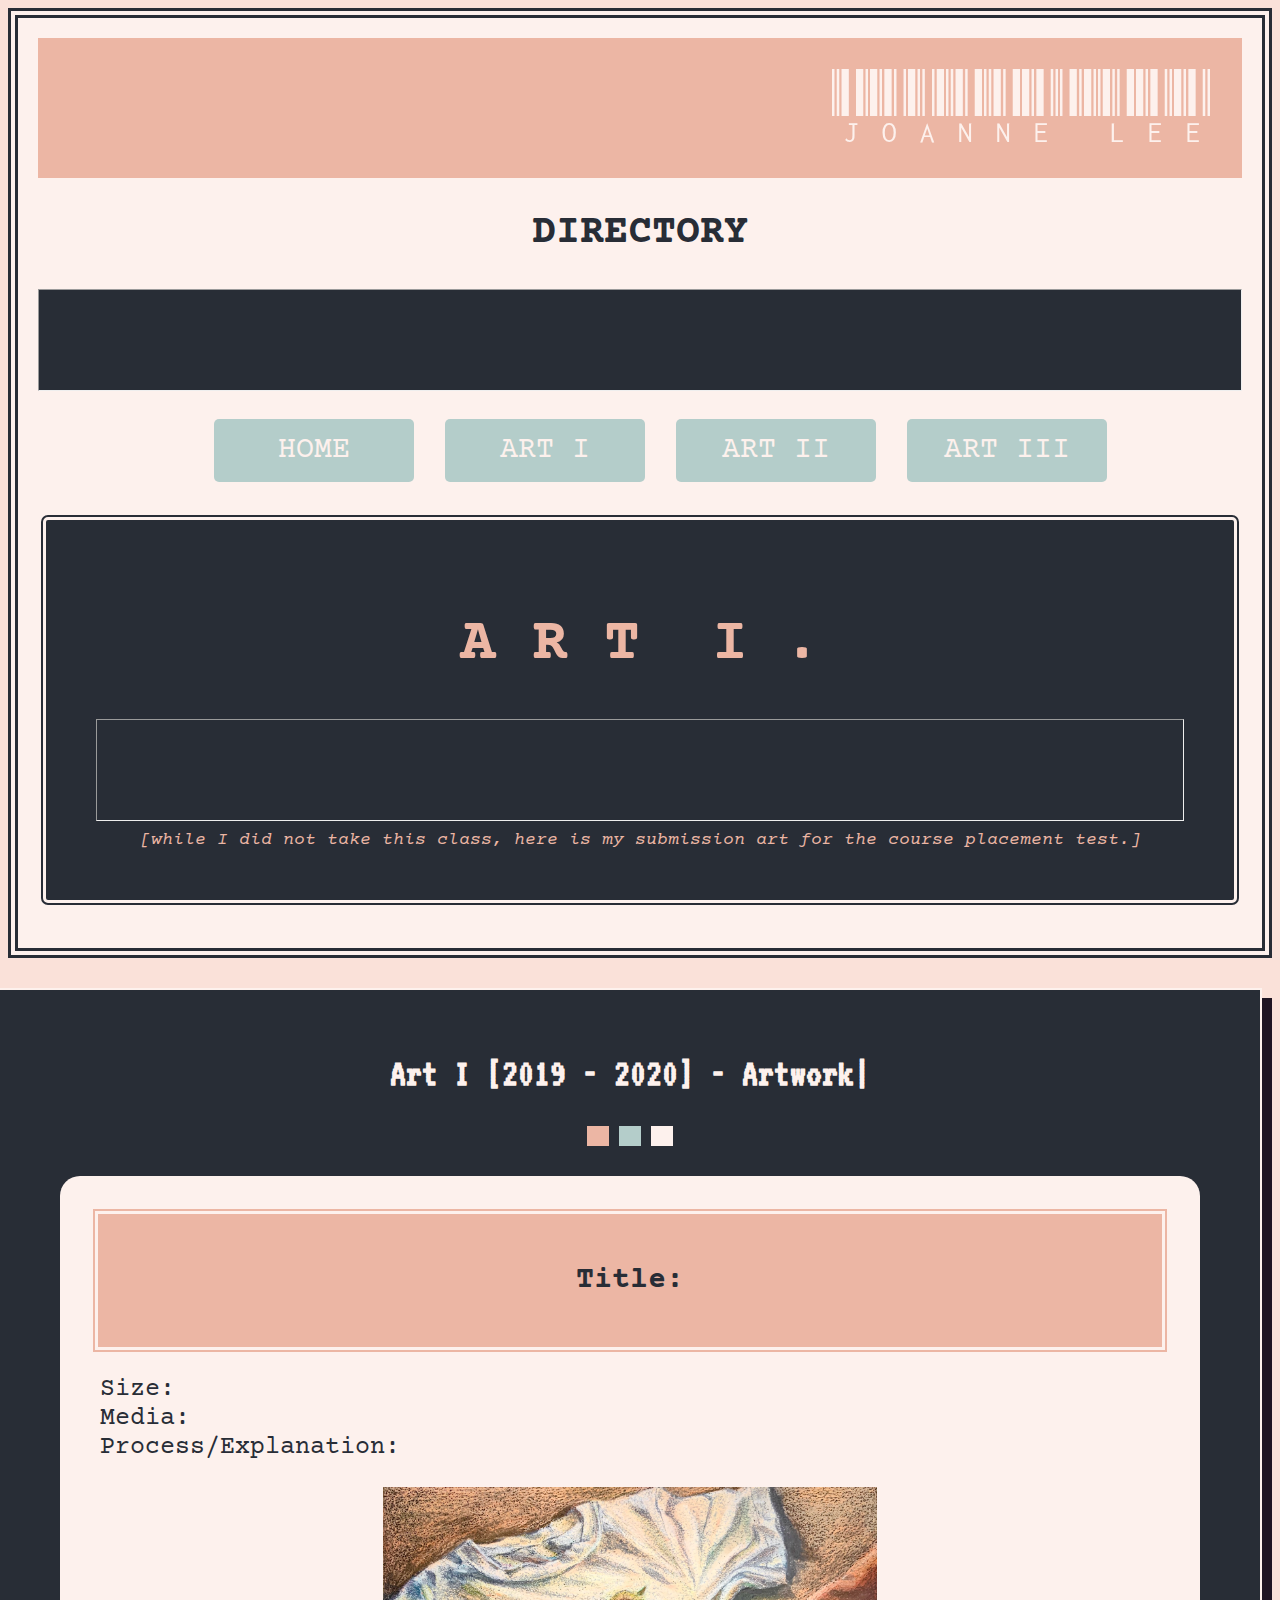
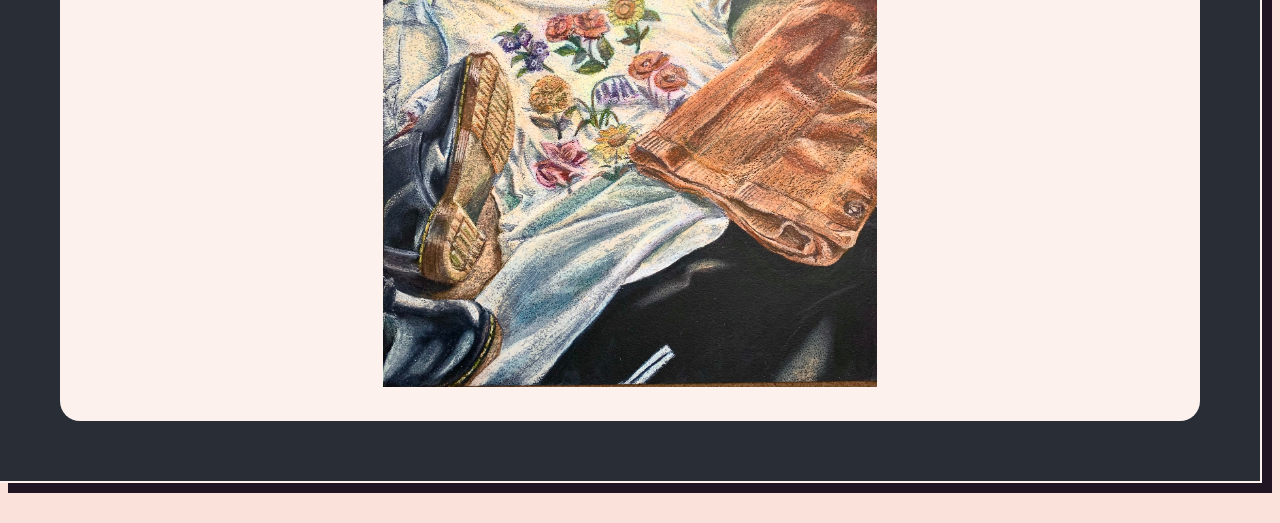
==== art1.html @ 6efceeb6 "update 3" ====
<!DOCTYPE html>
<html lang="en-us">
    <head>
        <title>Joanne Lee's Website</title>
        <link href="https://cdn.jsdelivr.net/npm/bootstrap@5.0.1/dist/css/bootstrap.min.css" rel="stylesheet" integrity="sha384-+0n0xVW2eSR5OomGNYDnhzAbDsOXxcvSN1TPprVMTNDbiYZCxYbOOl7+AMvyTG2x" crossorigin="anonymous">
        <link href="style.css" type="text/css" rel="stylesheet">
    </head>
    <body>
        <div class="container">
          <div id = "top">
            <div class="row">
              <div class="col-lg">
                <div id="websiteheader">JOANNE LEE</div>
              </div>
            </div>
            <div class="row">
              <div class="col-lg-5">
                <div id="directory">
                  <h2><b>DIRECTORY</b></h2>
                  <hr>
                  <ul>
                    <li id="button1"><button><a href="index.html">HOME</a></button></li>
                    <li id="button2"><button><a href="art1.html">ART I</a></button></li>
                    <li id="button3"><button><a href="art2.html">ART II</a></button></li>
                    <li id="button4"><button><a href="art3.html">ART III</a></button></li>
                  </ul>
                </div>
                </div>
            <div class="col-lg-7"><div id="pagetitle">
              <h1>A R T &nbsp;I .</h1><hr><i>[while I did not take this class, here is my submission art for the course placement test.]</i>
            </div></div>
          </div></div>
          <div class="row">
            <div class="col-lg">
              <div id="mainbox">
                  <h2 id = "mainheader">Art I [2019 - 2020] - Artwork<span id="blink">|</span></h2>
                  <span id="colorsquare1">..</span><span id="colorsquare2">..</span><span id="colorsquare3">..</span>
                  <div class = "row" id = "innerbox">
                    <div class="col-lg-6">
                        <div id = "titlehighlight"><h4><b>Title:</b></h4></div>
                        <p id = "description">
                            Size:<br>
                            Media:<br>
                            Process/Explanation:<br>
                        </p>
                    </div>
                    <div class="col-lg-6">
                        <img src="images/clothing.jpeg" height = "500">
                    </div>
                  </div>
                </div>
            </div>
          </div>
        </div>
    </body>
</html>
---- style.css ----
@import url('https://fonts.googleapis.com/css2?family=Courier+Prime&family=Libre+Barcode+39+Text&family=VT323&display=swap');

body {
    text-align: center;
    background-color:rgb(250, 225, 217);
    font-family: 'Courier Prime', monospace;
    font-size: large;
}

#top {
    border-style: double;
    border-width: 10px;
    border-color: rgb(40, 45, 54);
    background-color: rgb(253, 241, 237);
    padding: 20px;
    margin-bottom: 30px;
}

#websiteheader {
    padding: 30px;
    background-color: rgb(236, 182, 164);
    color: rgb(253, 241, 237);
    text-align:right;
    font-family: 'Libre Barcode 39 Text', cursive;
    font-size: 80px;
}

#pagetitle {
    background-color:rgb(40, 45, 54);
    color: rgb(236, 182, 164);
    margin-top: 20px;
    padding: 50px;
    text-align: center;
    margin-bottom: 20px;
    border-radius: 10px;
    border-style: double;
    border-color: rgb(253, 241, 237);
    border-width: 8px;
}
h1 {
    font-size: 60px;
}

#directory {
    text-align: left;
    margin-top: 20px;
}
h2 {
    font-size: 40px;
    text-align: center;
    color: rgb(40, 45, 54);
}
a {
    font-family: 'Courier Prime', monospace;
    text-decoration:none;
    font-size:30px;
    color: rgb(253, 241, 237);
    text-align: center;
}
a:hover {
    color:rgb(253, 241, 237);
}
ul {
    list-style-type:none;
    text-align: center;
}
#button1, #button2 {
    display: inline-block;
}
#button3, #button4 {
    display: inline-block;
}
button {
    padding: 15px;
    width: 200px;
    background-color: rgb(180, 205, 202);
    color: rgb(253, 241, 237);
    font-family: 'Courier Prime', monospace;
    border-radius: 5px;
    margin-top: 10px;
    margin-bottom: 10px;
    border:none;
    box-shadow: 0 0 0 rgb(40, 45, 54);
    transition: all 0.2s;
    margin: 10px;
}
button:hover {
    box-shadow: 0.4rem 0.4rem 0 rgb(40, 45, 54);
    transform: translate(-0.4rem, -0.4rem);
}
button:active {
    box-shadow: 0 0 0 rgb(40, 45, 54);
    transform: translate(0, 0);
}
p {
    margin-top:20px;
}
hr {
    background-color:rgb(40, 45, 54);
    height: 100px;
}

#mainbox {
    padding: 30px;
    background-color:rgb(40, 45, 54);
    margin-top: 5px;
    color: rgb(253, 241, 237);
    box-shadow: 10px 10px rgb(31, 21, 35);
    border-color: rgb(253, 241, 237);
    border-style: solid;
    border-width: 2px;
    transform: translate(-10px, 0px);
    margin-bottom: 40px;
}
#mainheader {
    color: rgb(253, 241, 237);
    font-family: 'VT323', monospace;
    font-size: 40px;
}
h4 {
    font-size: 30px;
}
#innerbox {
    margin: 30px;
    color: rgb(40, 45, 54);
    padding: 20px;
    background-color: rgb(253, 241, 237);
    border-radius: 20px;
    font-size: 25px;
}
#titlehighlight {
    background-color: rgb(236, 182, 164);
    padding: 10px;
    margin: 10px;
    border-style: double;
    border-width: 8px;
    border-color: rgb(253, 241, 237);
}
#description {
    margin: 20px;
    text-align: left;
}
#blink {
    animation: blink 0.3s;
    animation-direction: alternate;
    animation-iteration-count: infinite;
    animation-timing-function: none;
    font-family: 'VT323', monospace;
}
@keyframes blink {
    from {opacity:0};
    to {opacity:1};
}
a:hover, .selectblink {
    animation: blink 0.3s;
    animation-direction: alternate;
    animation-iteration-count: infinite;
    animation-timing-function: none;
}
img {
    margin: 5px;
}
#colorsquare1 {
    background-color:rgb(236, 182, 164);
    width:30px;
    height:30px;
    color:rgb(236, 182, 164);
    margin: 20px 5px;
}
#colorsquare2 {
    background-color:rgb(180, 205, 202);
    width:30px;
    height:30px;
    color:rgb(180, 205, 202);
    margin: 20px 5px;
}
#colorsquare3 {
    background-color:rgb(253, 241, 237);
    width:30px;
    height:30px;
    color:rgb(253, 241, 237);
    margin: 20px 5px;
}
p {
    margin-top: 10px;
}

.pro {
    background-color:rgb(131, 175, 153);
    width: 500px;
    height: 200px;
    margin: auto;
    color: rgb(253, 241, 237);
}
.con {
    background-color:rgb(230, 99, 95);
    width: 500px;
    height: 200px;
    margin: auto;
    color: rgb(253, 241, 237);
}
.pro:hover, .con:hover {
    animation-name: enlarge;
    animation-duration: 2s;
    animation-iteration-count: infinite;
    animation-direction: alternate;
    margin:auto;
}
@keyframes enlarge {
    0% {height: 100%;}
    100% {height: 110%;}
}
.proscons {
    text-align: left;
}
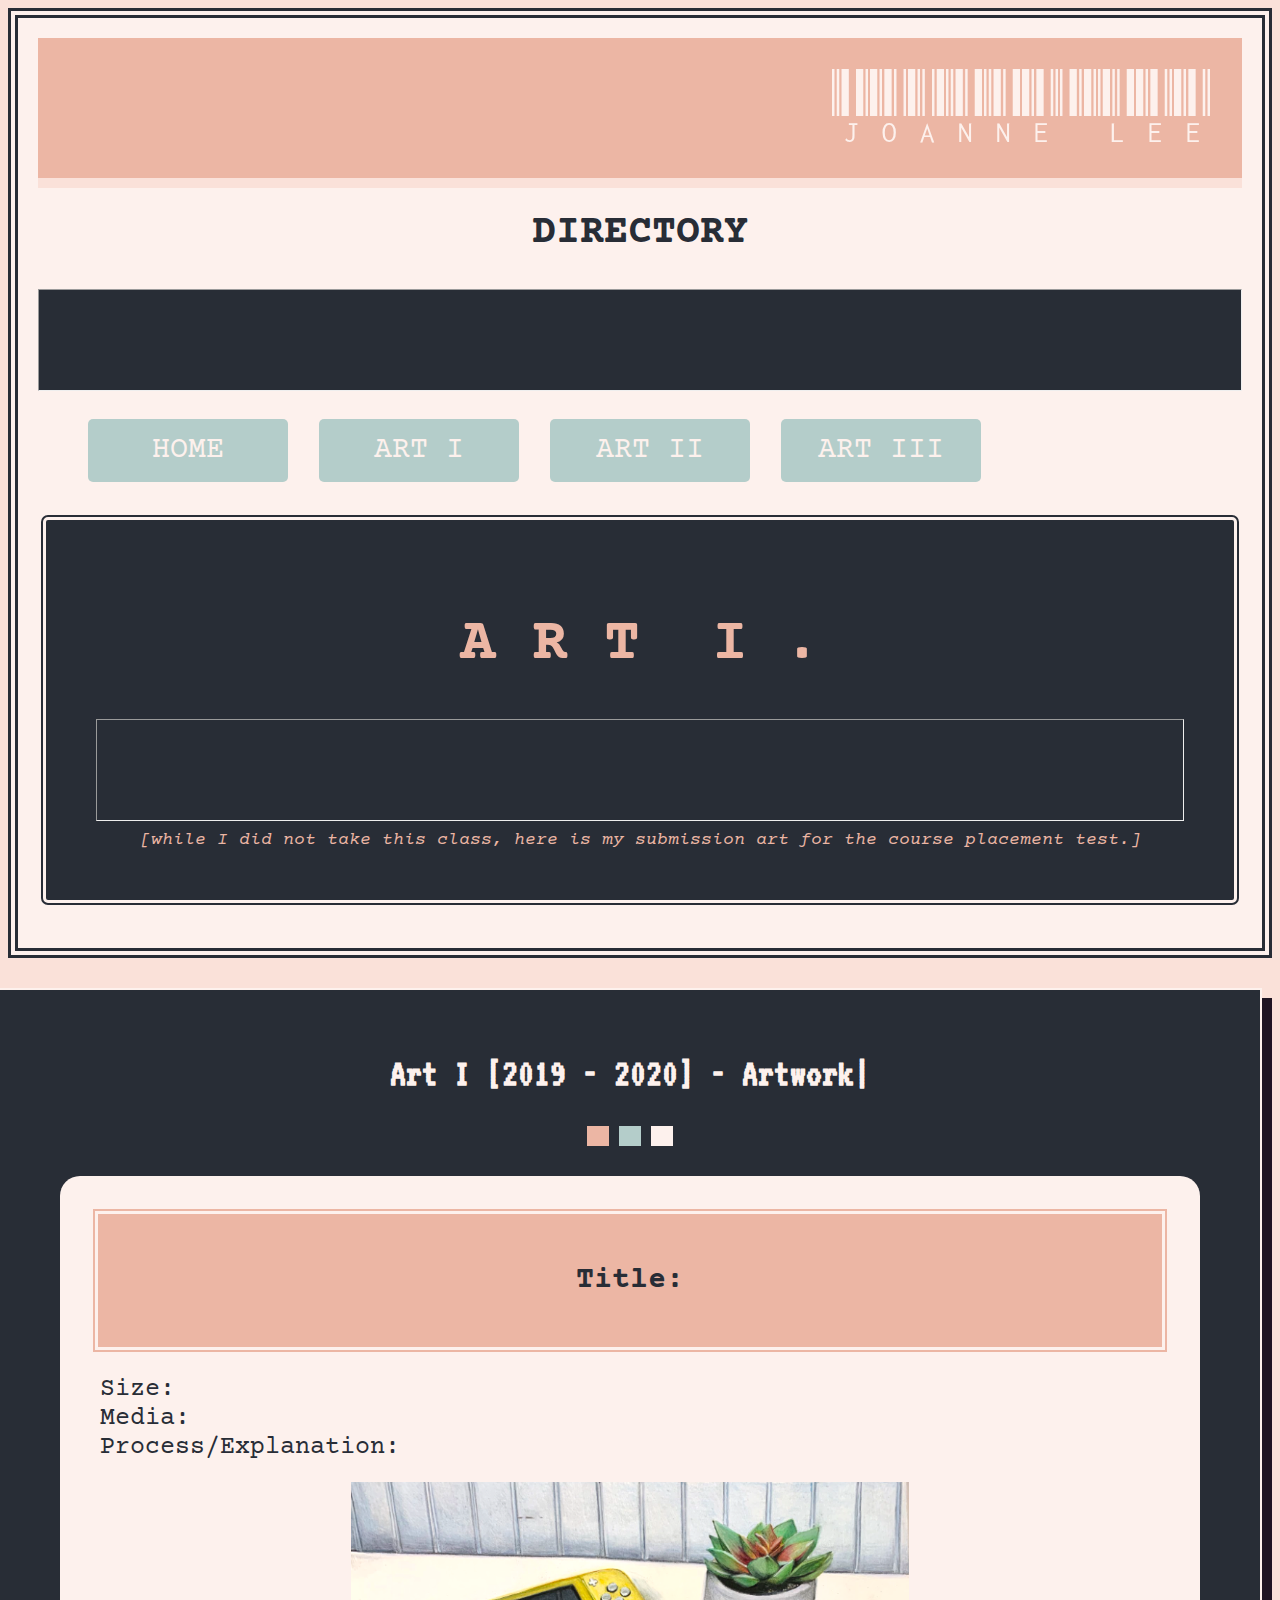
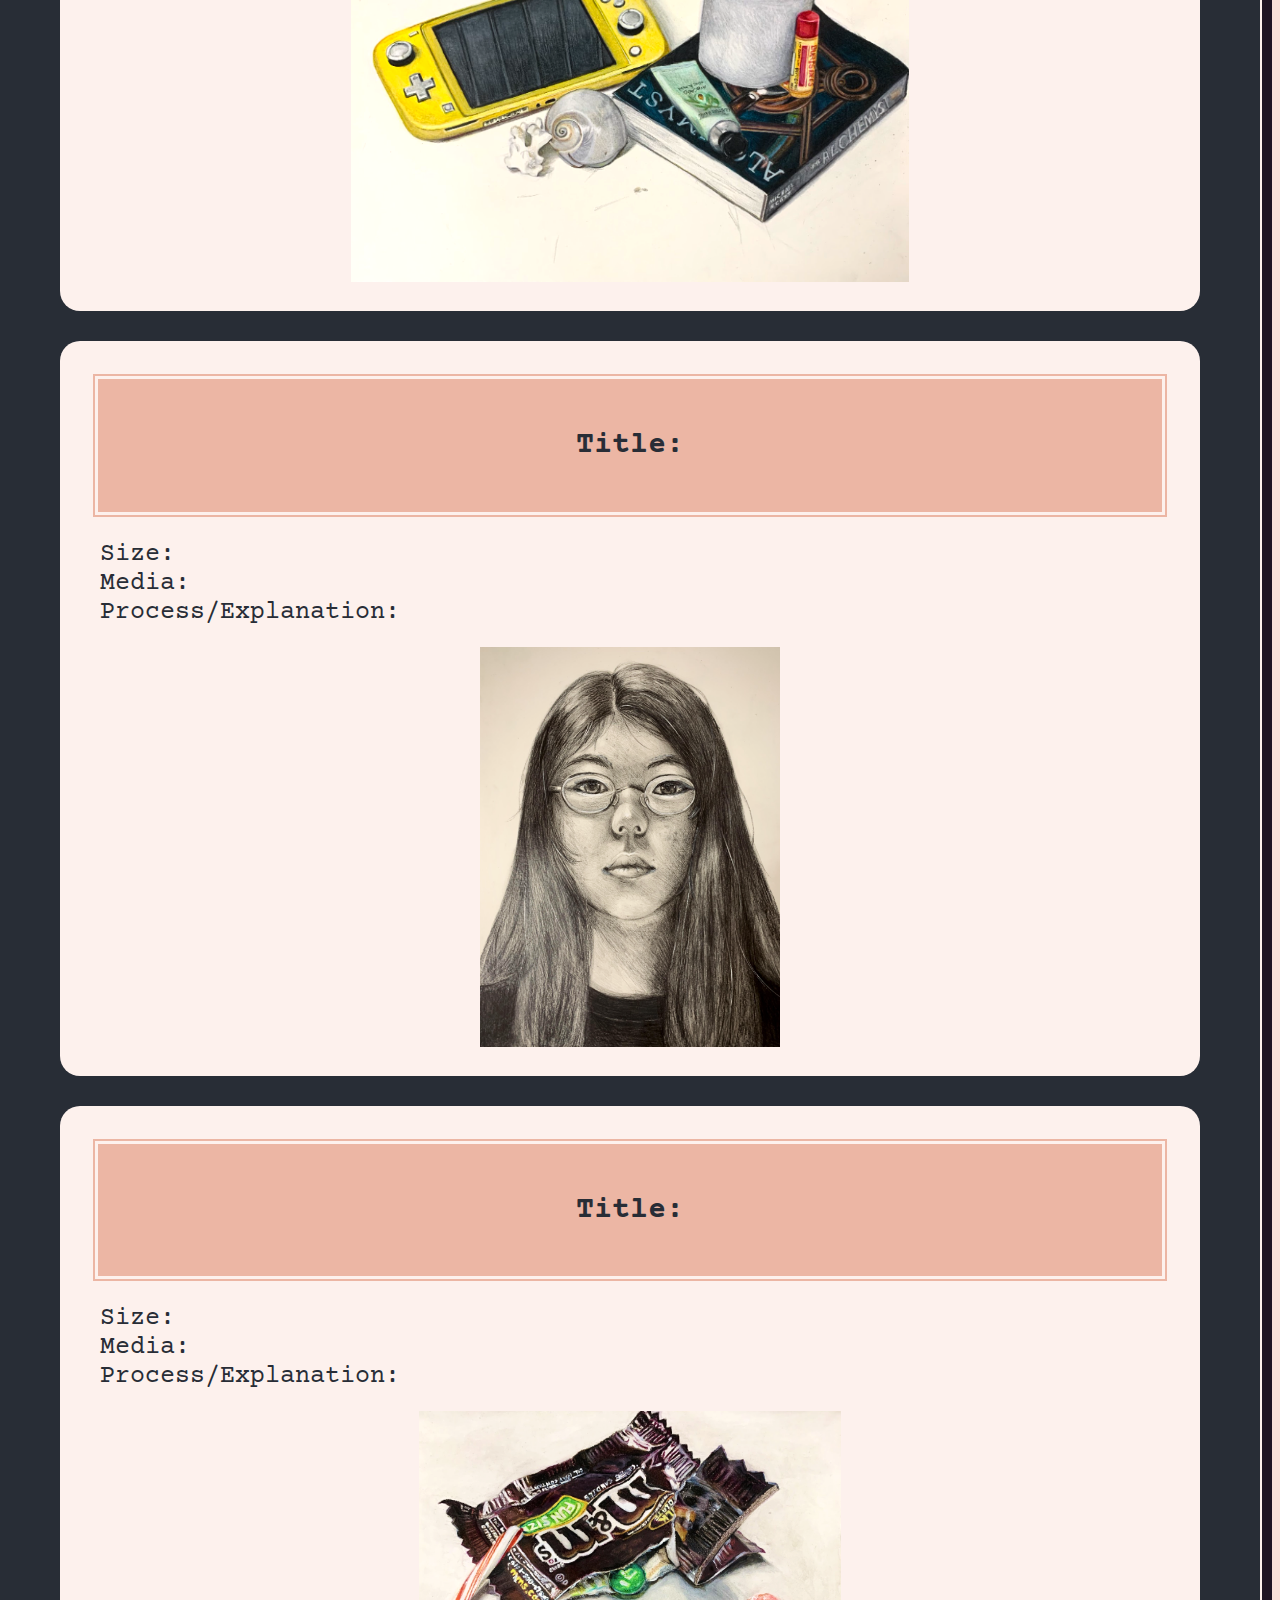
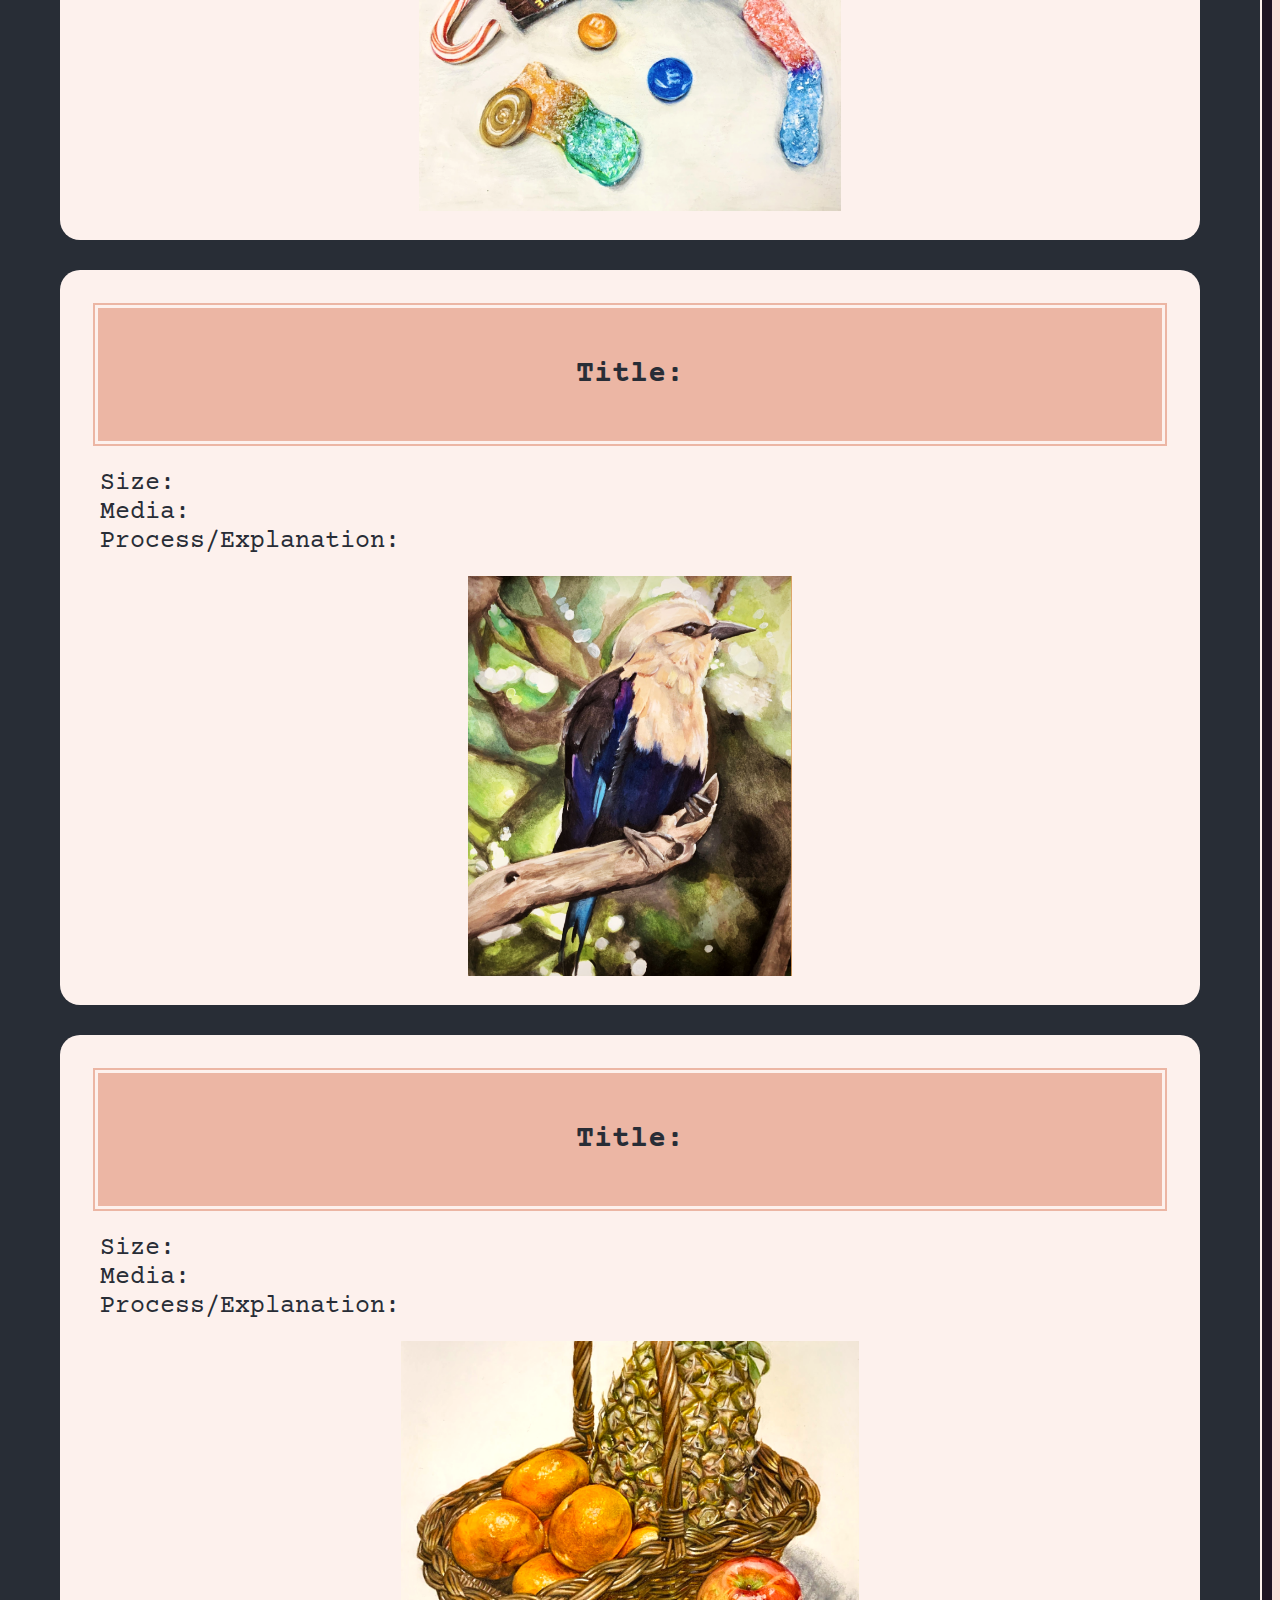
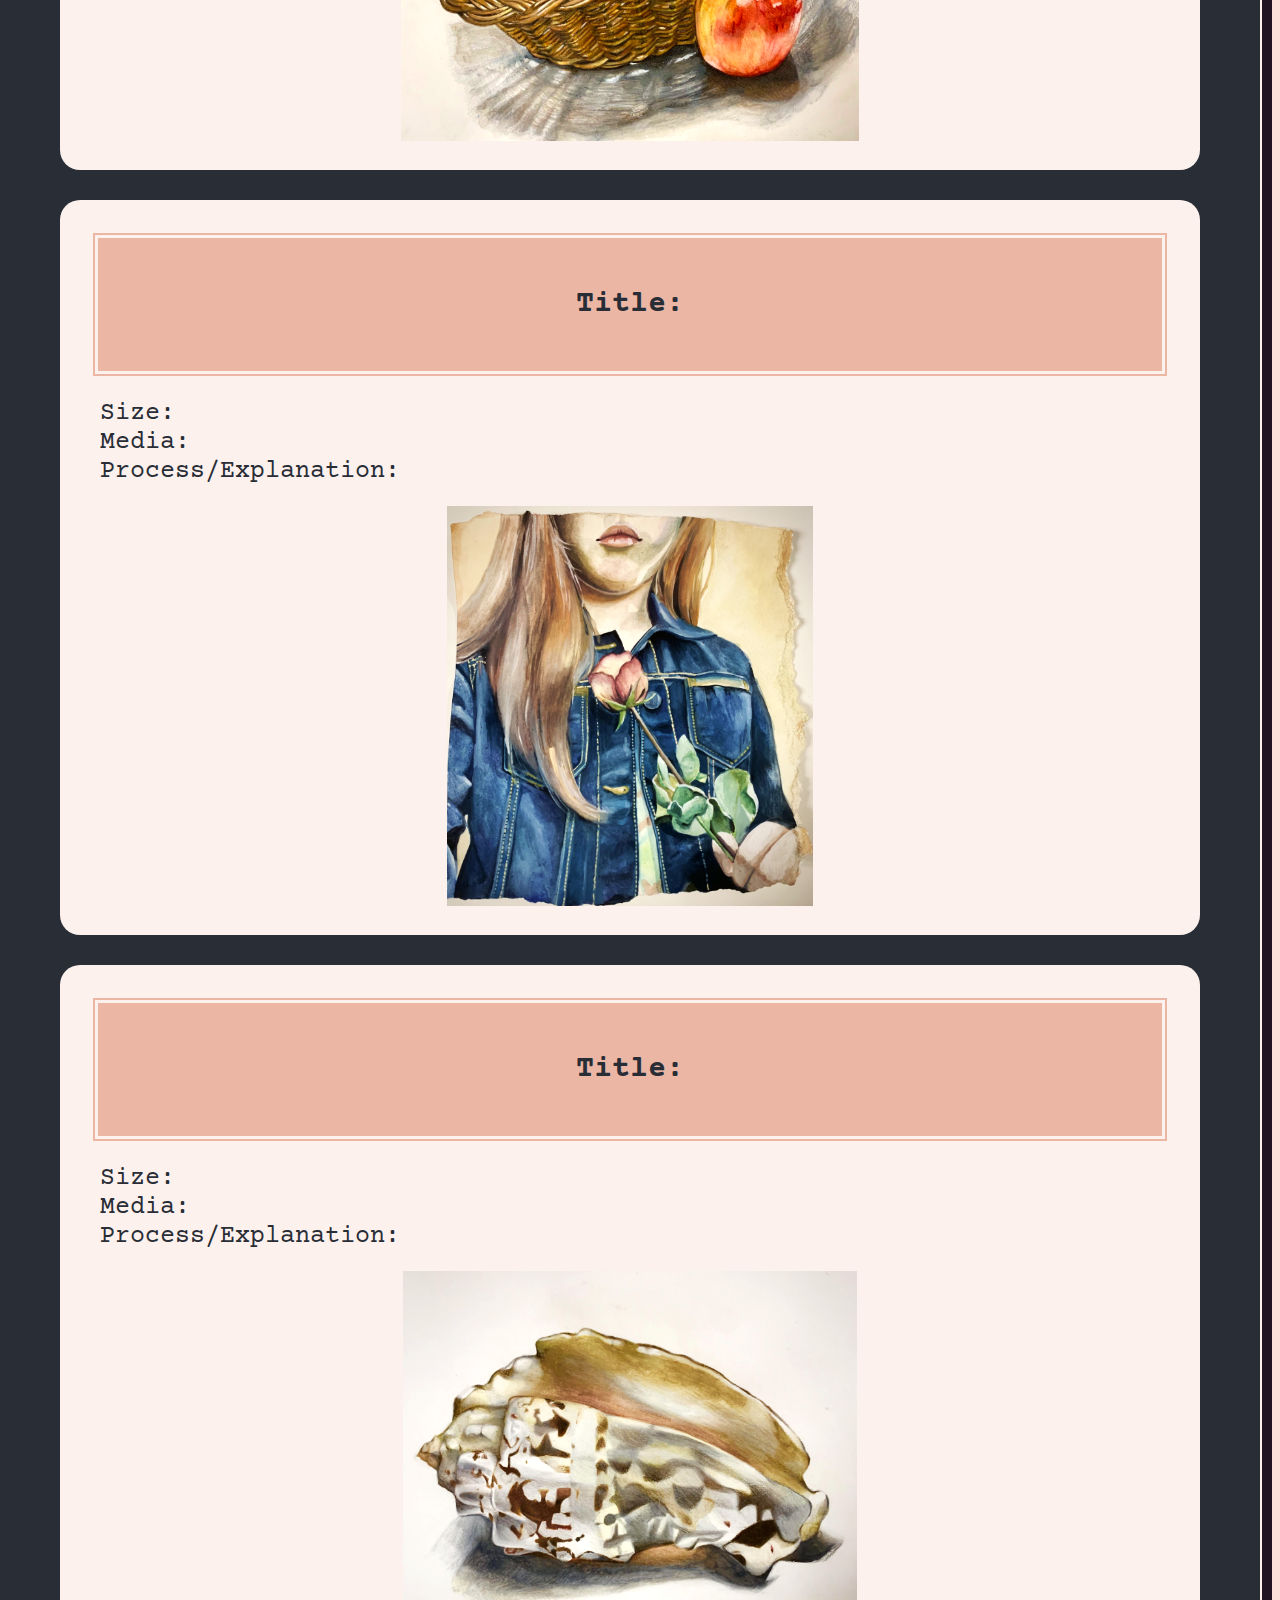
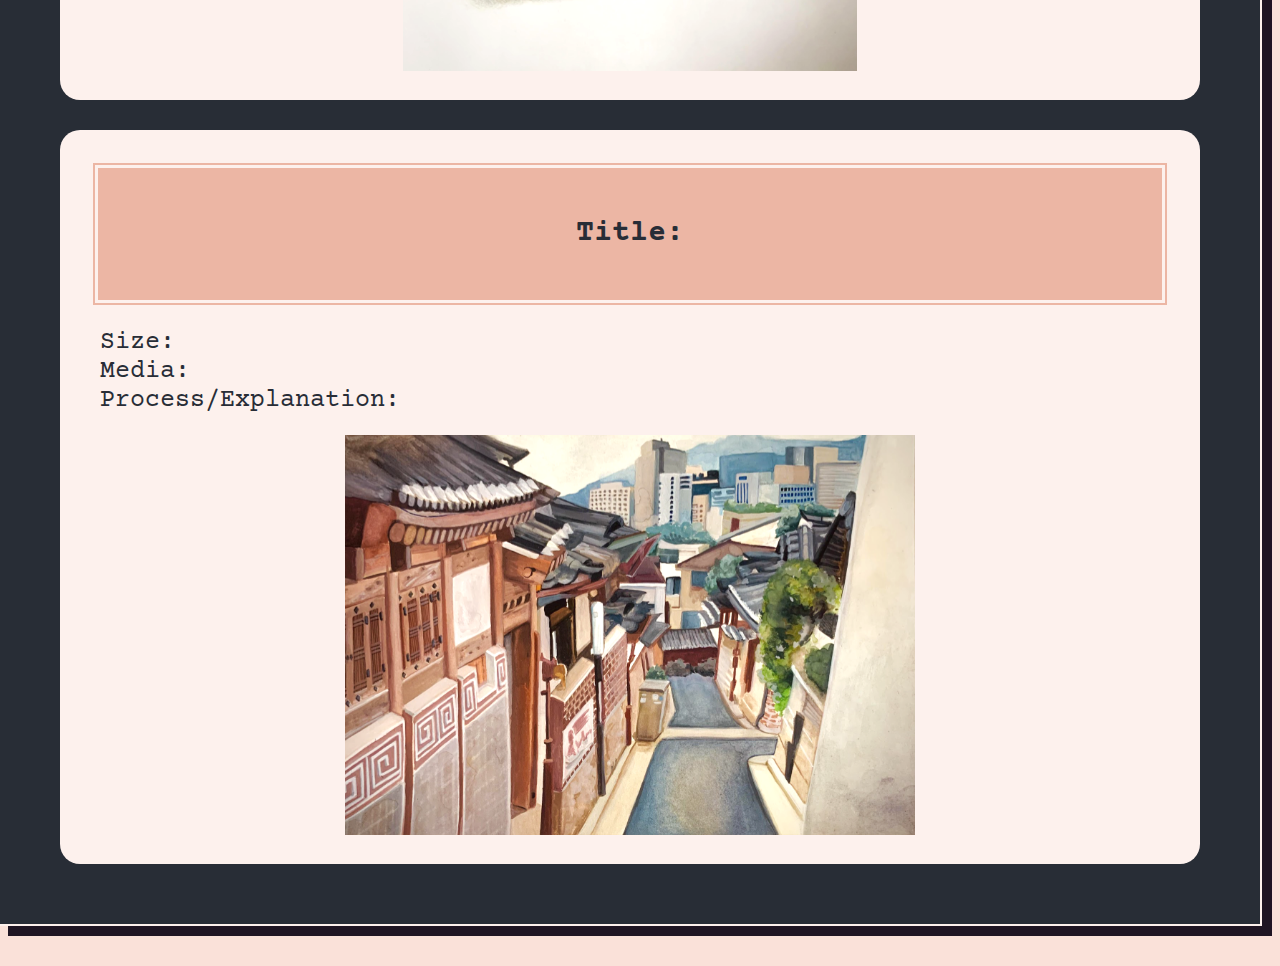
==== commit 1c3e2d1c: "update 10" ====
--- a/art1.html
+++ b/art1.html
@@ -45,7 +45,98 @@
                         </p>
                     </div>
                     <div class="col-lg-6">
-                        <img src="images/clothing.jpeg" height = "500">
+                        <img src="images/stuff.png" height = "400">
+                    </div>
+                  </div>
+                  <div class = "row" id = "innerbox">
+                    <div class="col-lg-6">
+                        <div id = "titlehighlight"><h4><b>Title:</b></h4></div>
+                        <p id = "description">
+                            Size:<br>
+                            Media:<br>
+                            Process/Explanation:<br>
+                        </p>
+                    </div>
+                    <div class="col-lg-6">
+                        <img src="images/self.png" height = "400">
+                    </div>
+                  </div>
+                  <div class = "row" id = "innerbox">
+                    <div class="col-lg-6">
+                        <div id = "titlehighlight"><h4><b>Title:</b></h4></div>
+                        <p id = "description">
+                            Size:<br>
+                            Media:<br>
+                            Process/Explanation:<br>
+                        </p>
+                    </div>
+                    <div class="col-lg-6">
+                        <img src="images/candy.png" height = "400">
+                    </div>
+                  </div>
+                  <div class = "row" id = "innerbox">
+                    <div class="col-lg-6">
+                        <div id = "titlehighlight"><h4><b>Title:</b></h4></div>
+                        <p id = "description">
+                            Size:<br>
+                            Media:<br>
+                            Process/Explanation:<br>
+                        </p>
+                    </div>
+                    <div class="col-lg-6">
+                        <img src="images/bird.png" height = "400">
+                    </div>
+                  </div>
+                  <div class = "row" id = "innerbox">
+                    <div class="col-lg-6">
+                        <div id = "titlehighlight"><h4><b>Title:</b></h4></div>
+                        <p id = "description">
+                            Size:<br>
+                            Media:<br>
+                            Process/Explanation:<br>
+                        </p>
+                    </div>
+                    <div class="col-lg-6">
+                        <img src="images/fruit.png" height = "400">
+                    </div>
+                  </div>
+                  <div class = "row" id = "innerbox">
+                    <div class="col-lg-6">
+                        <div id = "titlehighlight"><h4><b>Title:</b></h4></div>
+                        <p id = "description">
+                            Size:<br>
+                            Media:<br>
+                            Process/Explanation:<br>
+                        </p>
+                    </div>
+                    <div class="col-lg-6">
+                        <img src="images/rose.png" height = "400">
+                    </div>
+                  </div>
+                  <div class = "row" id = "innerbox">
+                    <div class="col-lg-6">
+                        <div id = "titlehighlight"><h4><b>Title:</b></h4></div>
+                        <p id = "description">
+                            Size:<br>
+                            Media:<br>
+                            Process/Explanation:<br>
+                        </p>
+                    </div>
+                    <div class="col-lg-6">
+                        <img src="images/shell.png" height = "400">
+                    </div>
+                  </div>
+                  <div class = "row" id = "innerbox">
+                    <div class="col-lg-6">
+                        <div id = "titlehighlight"><h4><b>Title:</b></h4></div>
+                        <p id = "description">
+                            Size:<br>
+                            Media:<br>
+                            Process/Explanation:<br>
+                        </p>
+                    </div>
+                    <div class="col-lg-6">
+                        <img src="images/korea.png" height = "400">
                     </div>
                   </div>
                 </div>
--- a/style.css
+++ b/style.css
@@ -16,6 +16,20 @@
     margin-bottom: 30px;
 }
 
+#box2 {
+    border-style: solid;
+    border-width: 5px;
+    border-color: rgb(40, 45, 54);
+    background-color: rgb(180, 205, 202);
+    border-radius: 10px;
+    padding: 20px;
+    padding-bottom: 150px;
+    margin-bottom: 10px;
+}
+#inline {
+    display: inline-block;
+}
+
 #websiteheader {
     padding: 30px;
     background-color: rgb(236, 182, 164);
@@ -23,6 +37,7 @@
     text-align:right;
     font-family: 'Libre Barcode 39 Text', cursive;
     font-size: 80px;
+    box-shadow: 0px 10px rgb(250, 225, 217);
 }
 
 #pagetitle {
@@ -60,7 +75,7 @@
 a:hover {
     color:rgb(253, 241, 237);
 }
-ul {
+#direclist {
     list-style-type:none;
     text-align: center;
 }
@@ -158,7 +173,7 @@
     animation-timing-function: none;
 }
 img {
-    margin: 5px;
+    margin: auto;
 }
 #colorsquare1 {
     background-color:rgb(236, 182, 164);
@@ -212,4 +227,63 @@
 }
 .proscons {
     text-align: left;
-}+}
+
+#photolist{
+    position:auto;
+    margin:0;
+    padding:0;
+  }
+  
+  #photo{
+    text-align:center;
+    display:inline-block;
+    list-style:none;
+    position:relative;
+    border:solid 12px #fff;
+    background:#fff;
+    box-shadow:0 0 15px 0px rgb(40, 45, 54);
+    transition:all 1s ease;
+    -o-transition:all 1s ease;
+    -moz-transition:all 1s ease;
+    -webkit-transition:all 1s ease;
+    top:50px;
+  }
+  #photo:hover{
+    top:0px;
+    opacity:0.5;
+  }
+  
+  #photo:nth-child(1), #photo:nth-child(5) {
+      transform:rotate(10deg);
+  }
+  
+  #photo:nth-child(2), #photo:nth-child(6) {
+      transform:rotate(0deg);
+  }
+  
+  #photo:nth-child(3), #photo:nth-child(7) {
+      transform:rotate(-10deg);
+  }
+  
+  #photo:nth-child(4), #photo:nth-child(8) {
+      transform:rotate(20deg);
+  }
+
+  #caption {
+    color:rgb(40, 45, 54);
+    margin: 10px 0 0 0;
+  }
+  
+  .light{
+    border-radius:50%;
+    position:absolute;
+    left:0;
+    right:0;
+    width:700px;
+    height:700px;
+    background:#fff;
+    filter:blur(100px);
+    opacity:0.3;
+    pointer-events:none;
+  }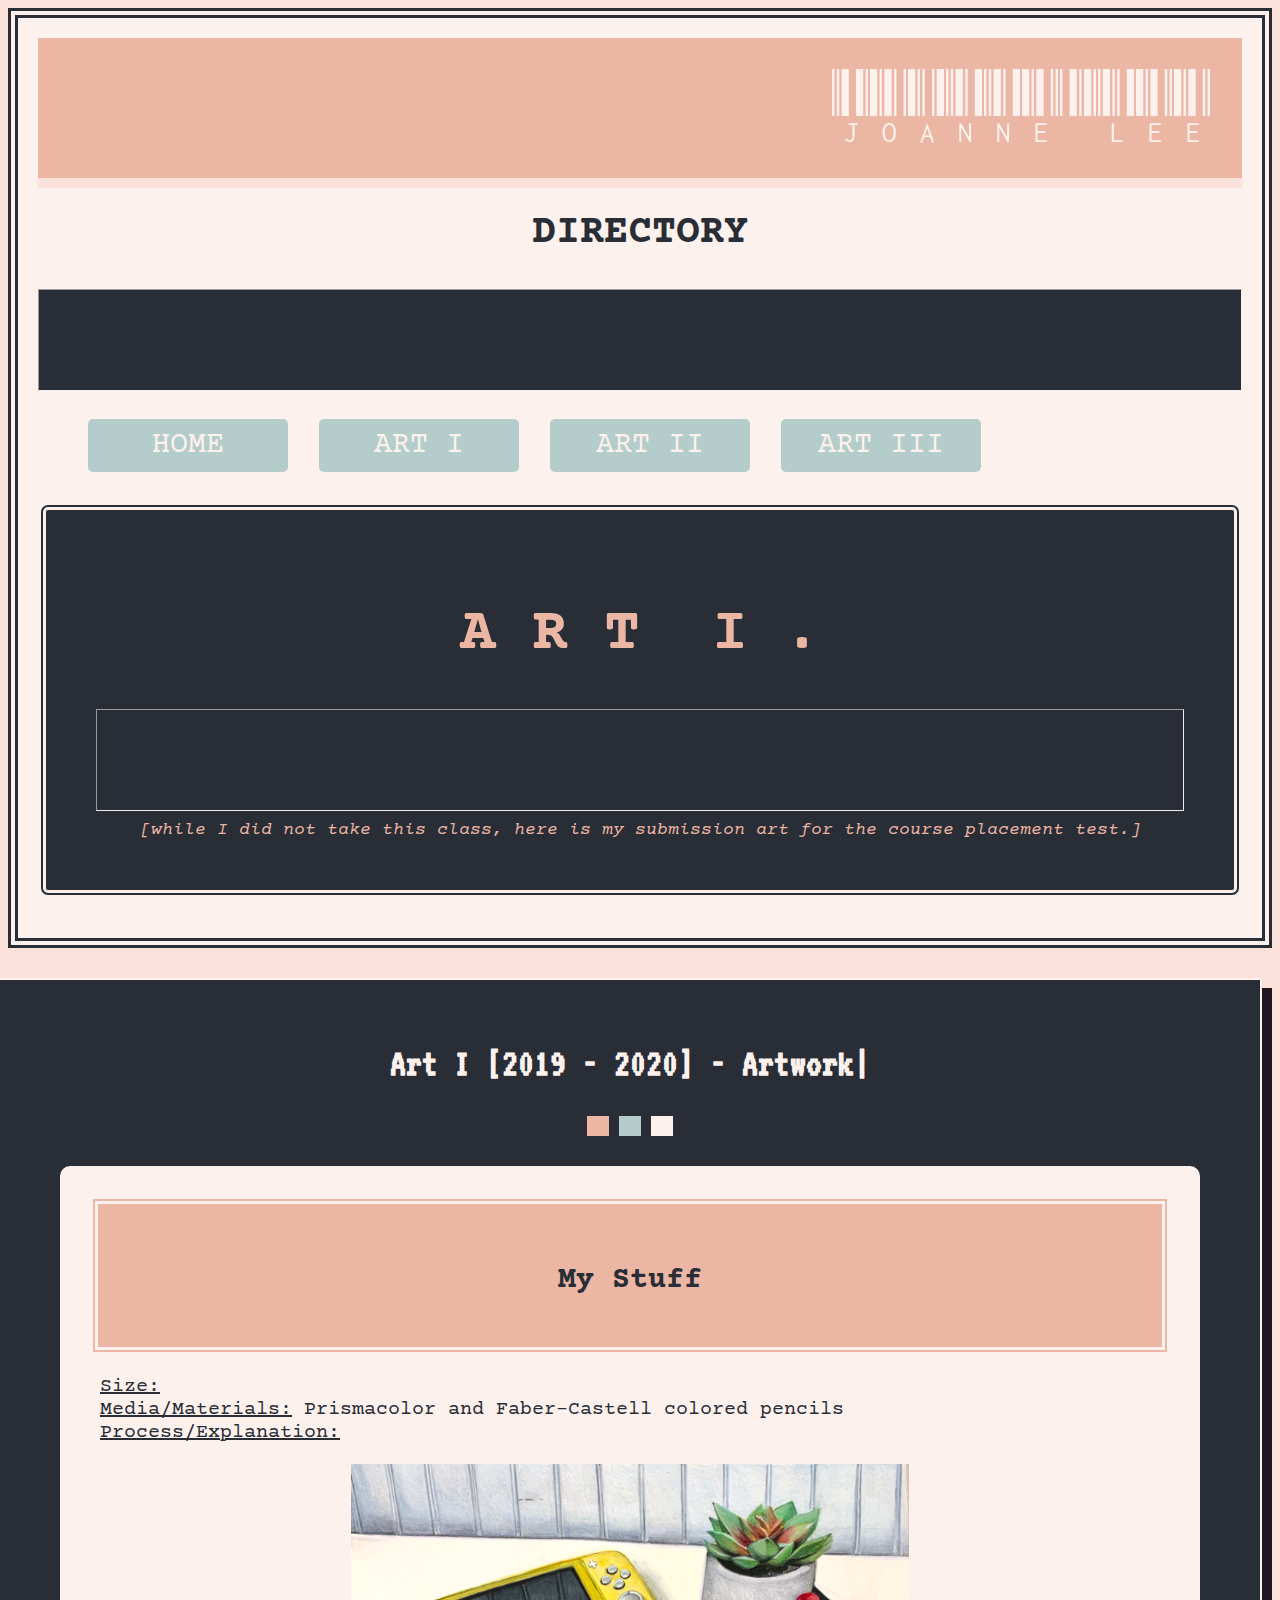
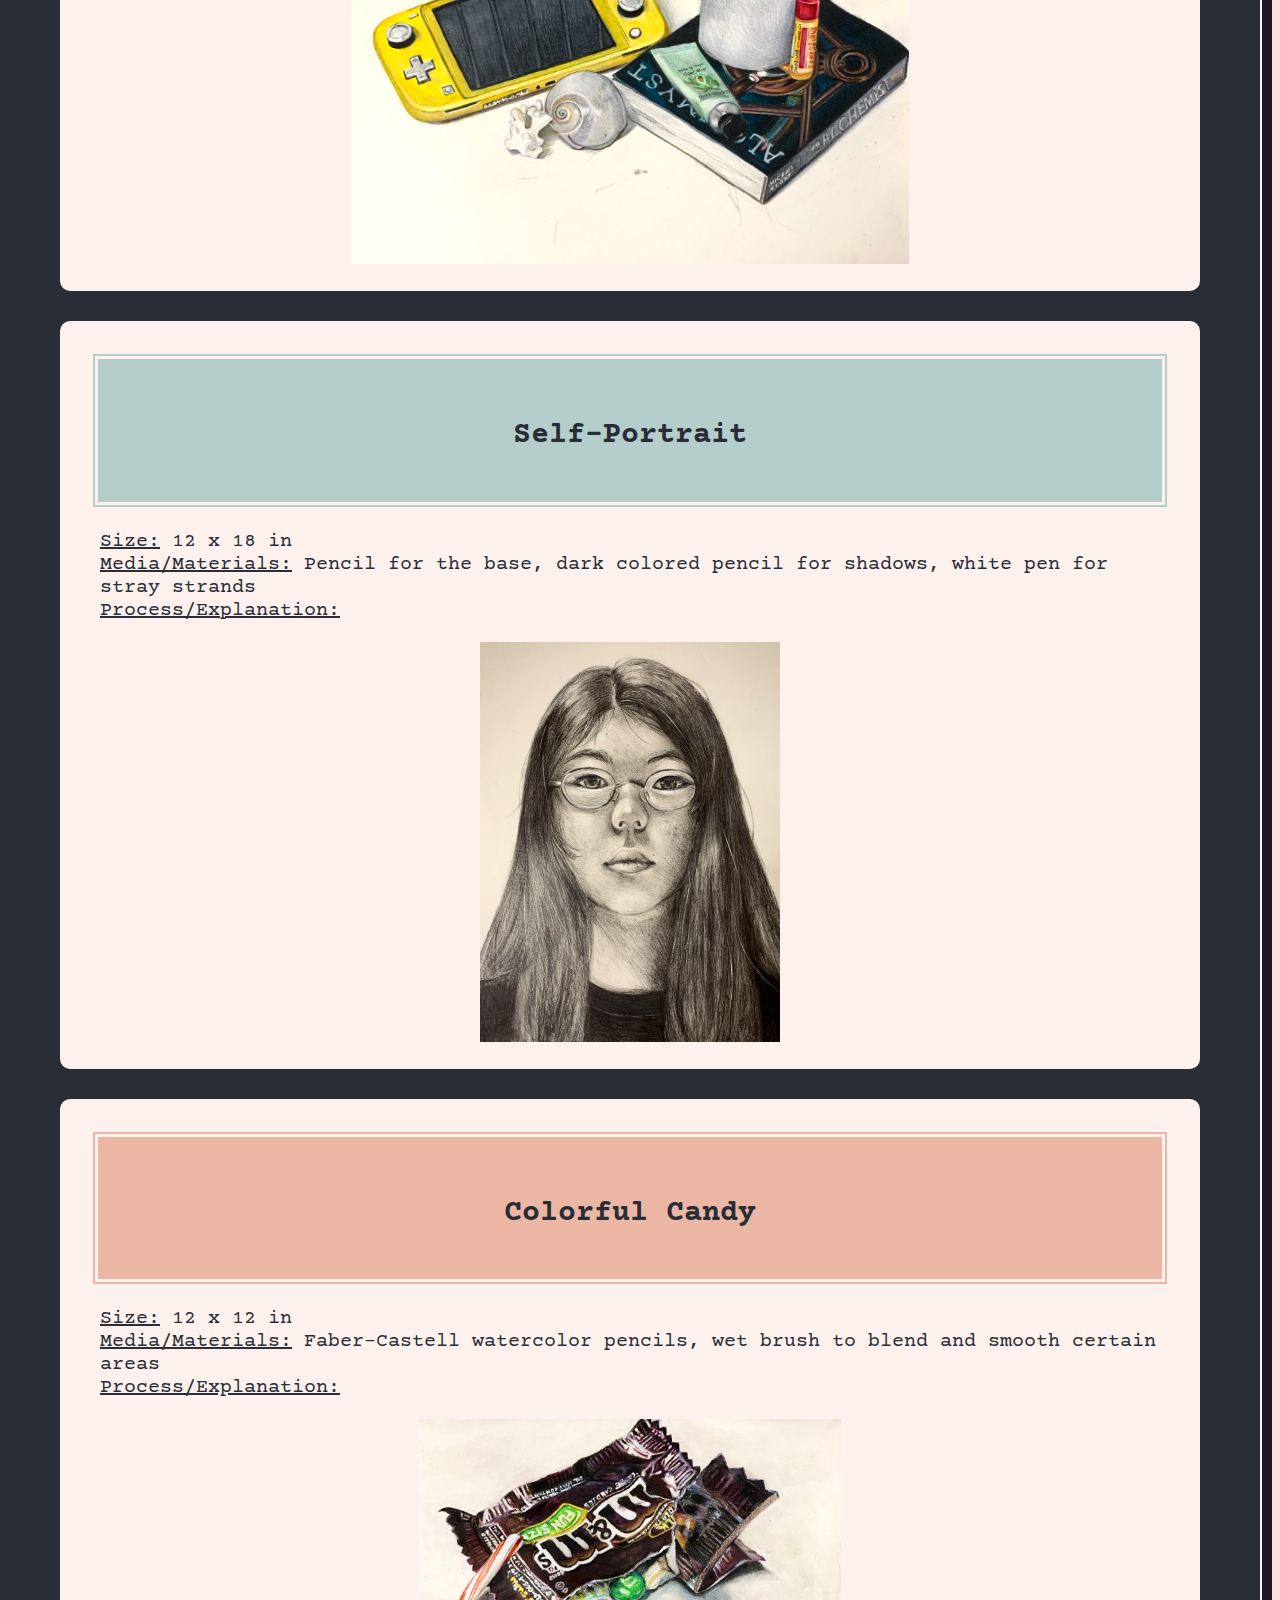
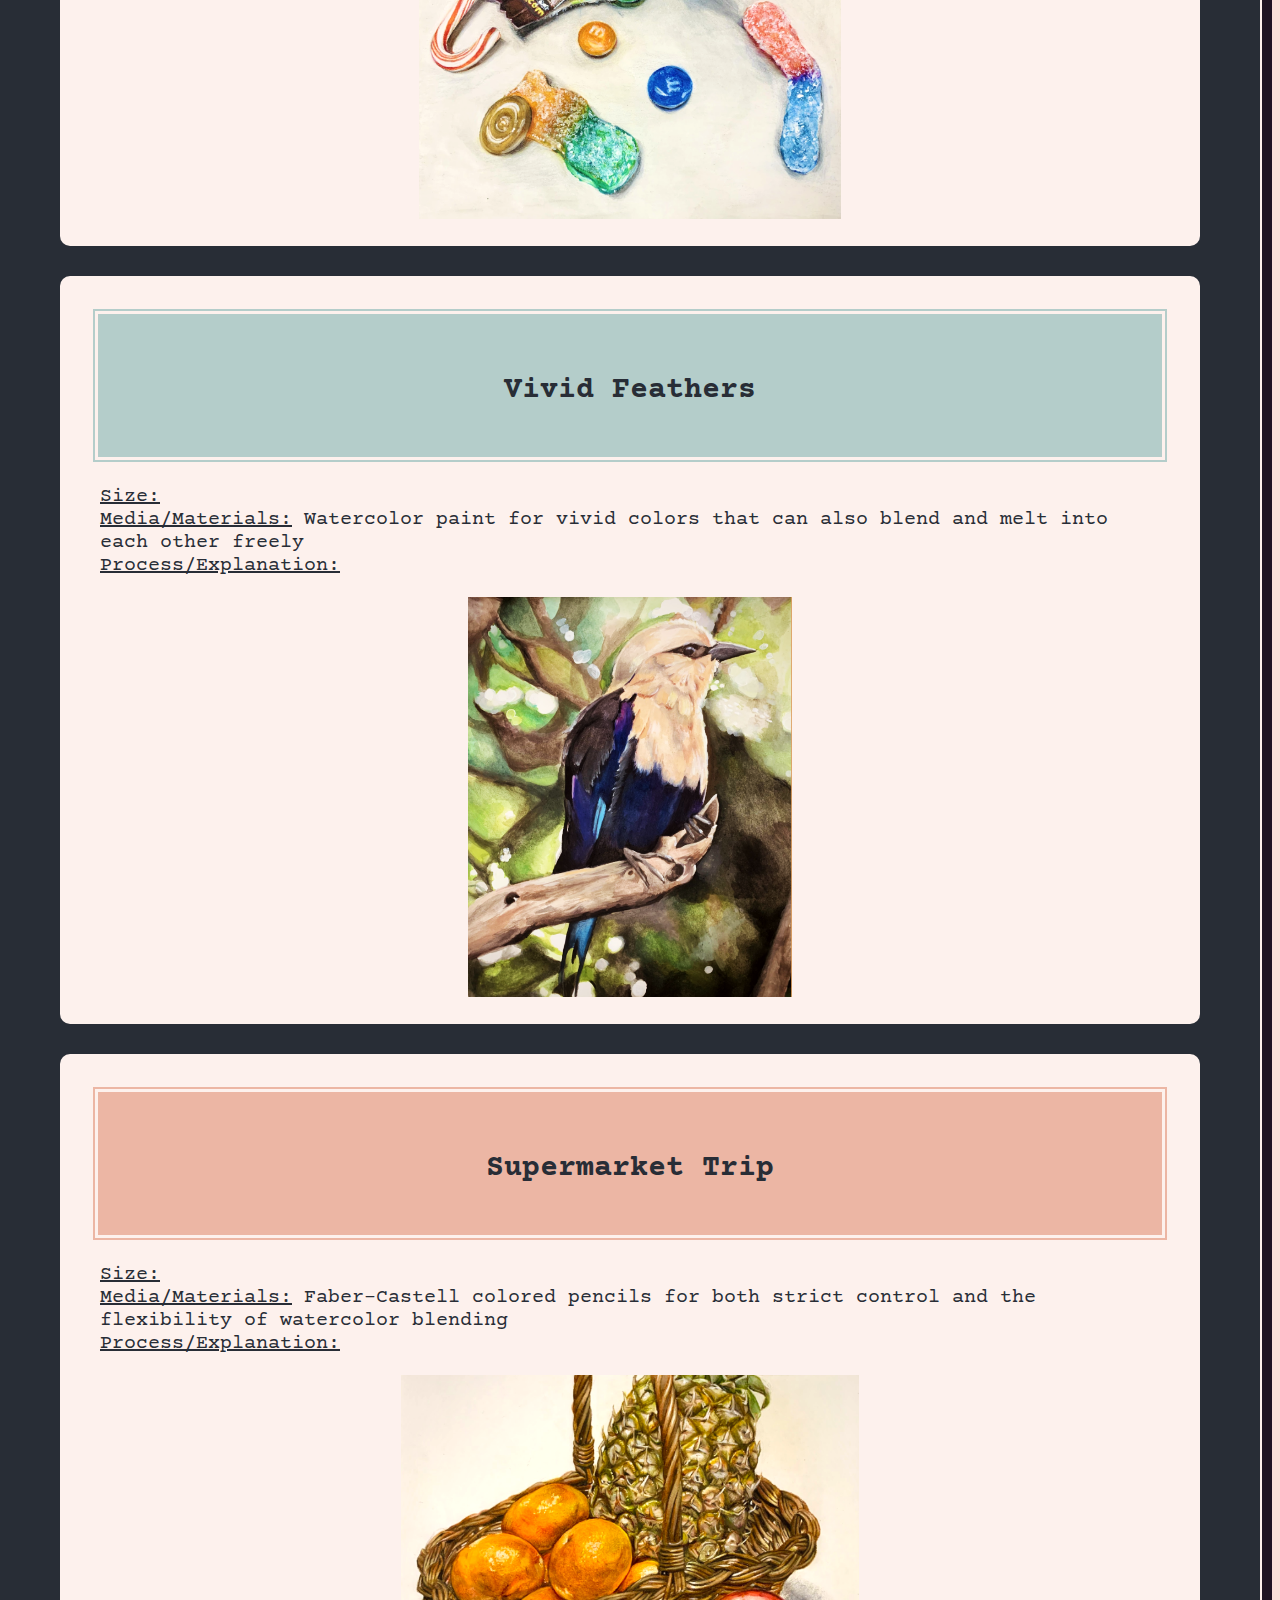
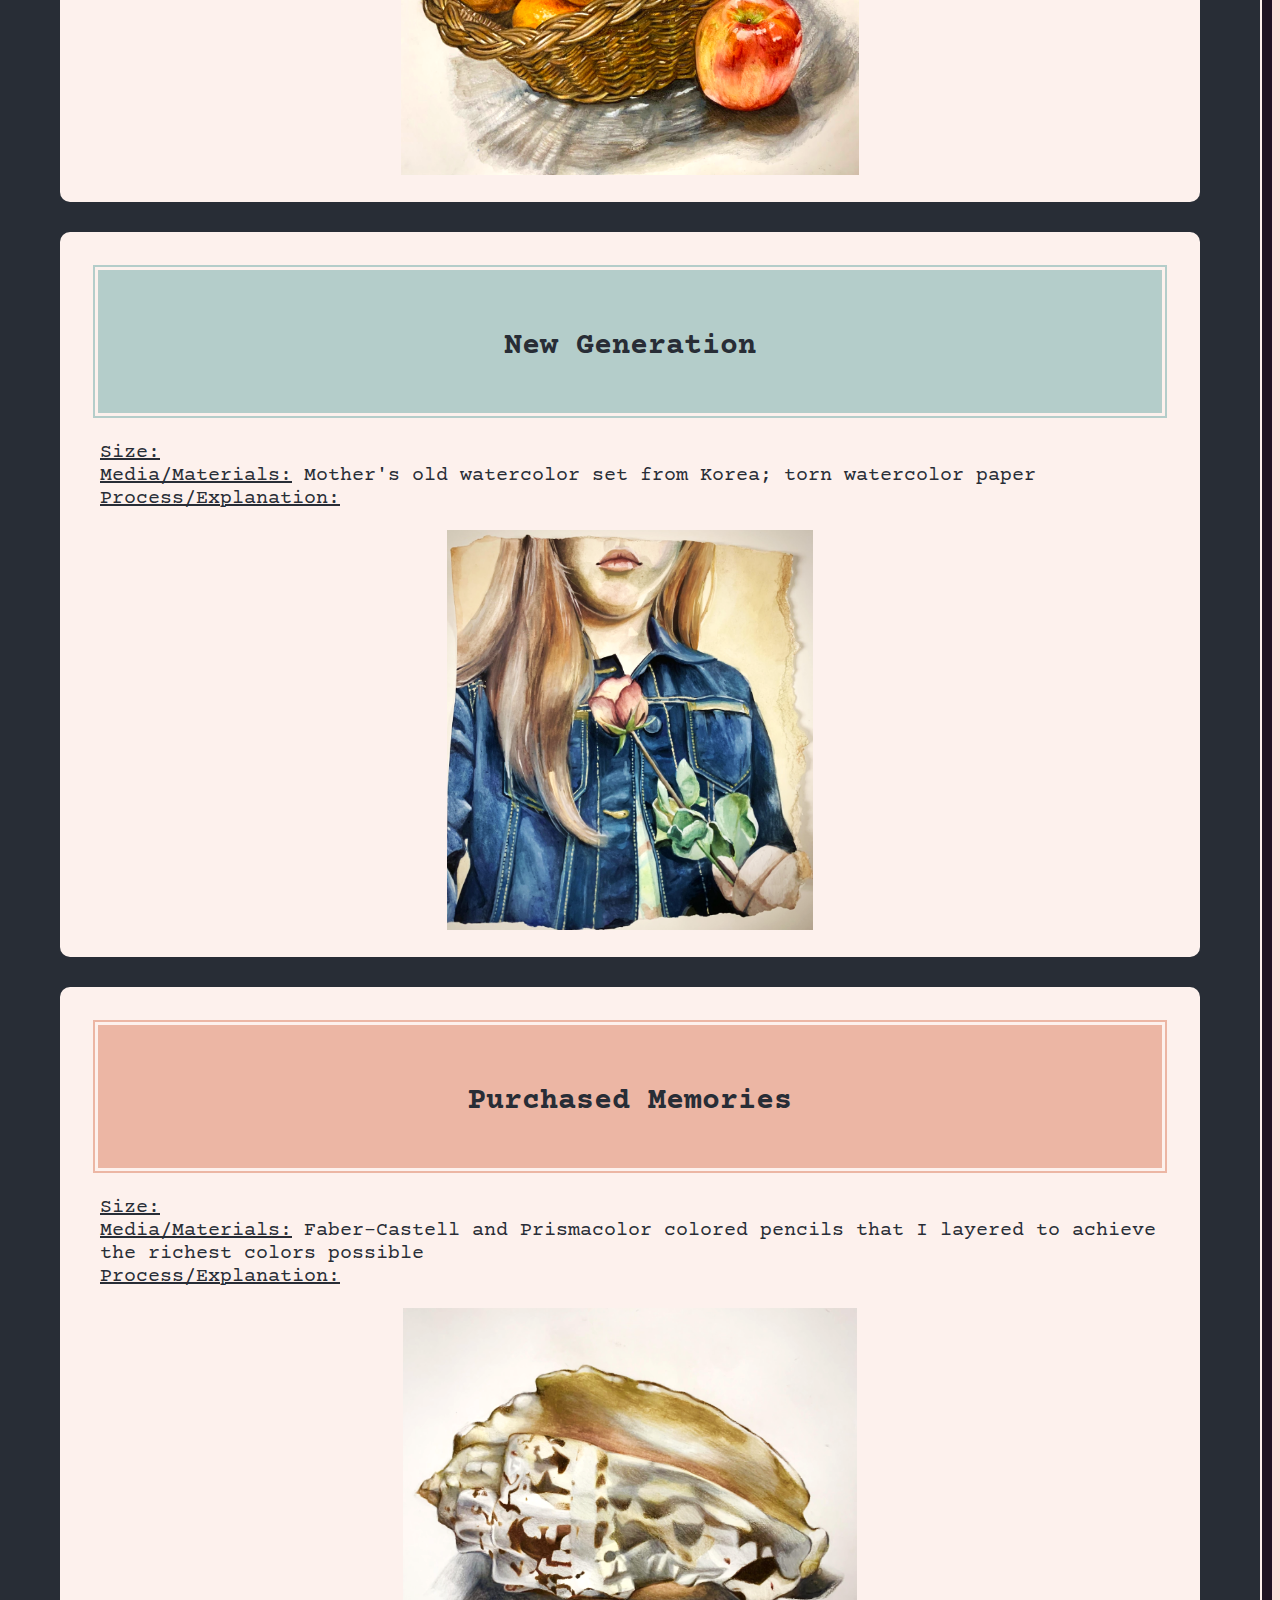
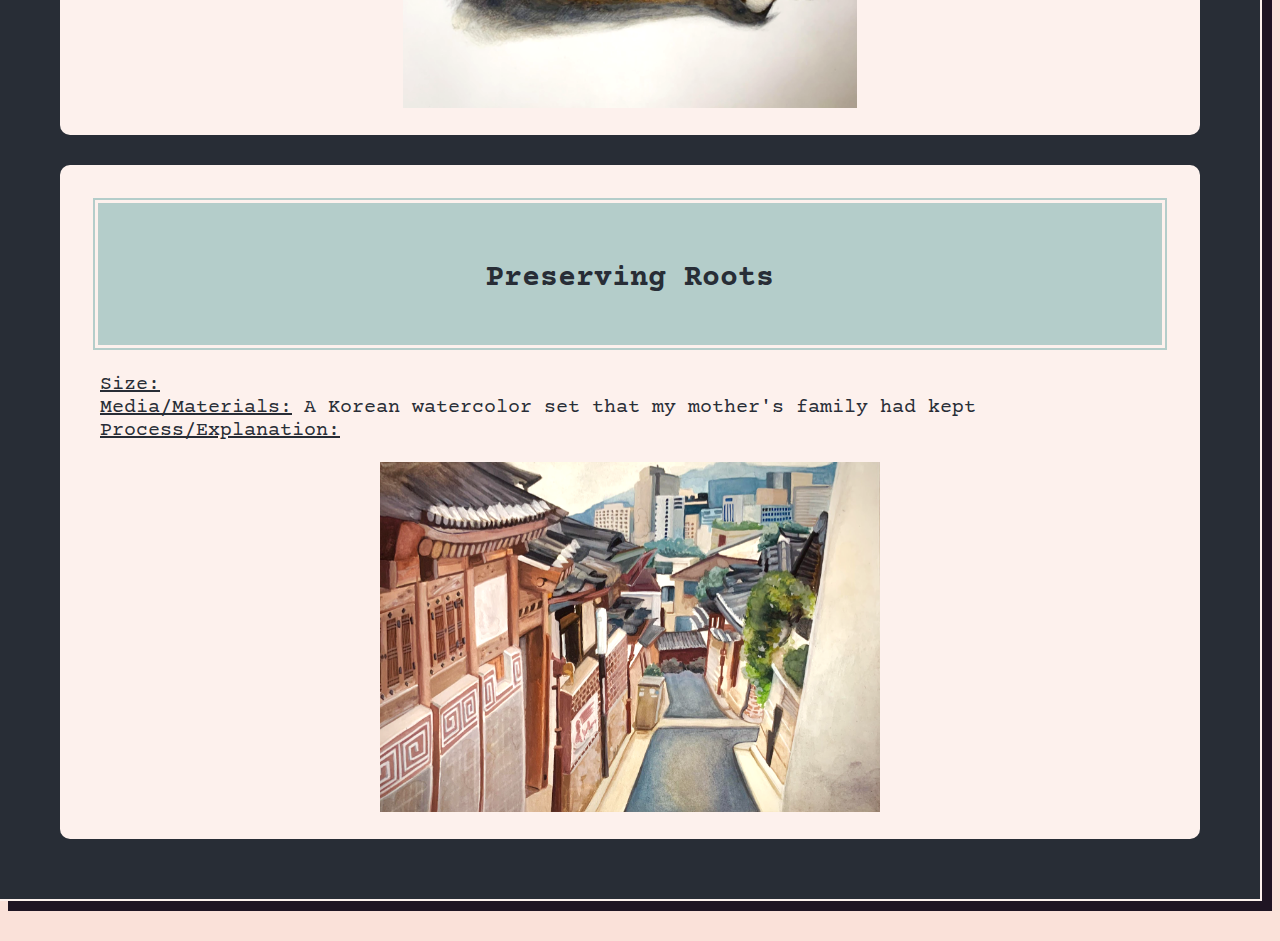
==== commit f66780a3: "update 10" ====
--- a/art1.html
+++ b/art1.html
@@ -37,11 +37,11 @@
                   <span id="colorsquare1">..</span><span id="colorsquare2">..</span><span id="colorsquare3">..</span>
                   <div class = "row" id = "innerbox">
                     <div class="col-lg-6">
-                        <div id = "titlehighlight"><h4><b>Title:</b></h4></div>
+                        <div id = "titlehighlight1"><h4><b>My Stuff</b></h4></div>
                         <p id = "description">
-                            Size:<br>
-                            Media:<br>
-                            Process/Explanation:<br>
+                          <u>Size:</u><br>
+                          <u>Media/Materials:</u>  Prismacolor and Faber-Castell colored pencils <br>
+                          <u>Process/Explanation:</u> <br>
                         </p>
                     </div>
                     <div class="col-lg-6">
@@ -50,11 +50,11 @@
                   </div>
                   <div class = "row" id = "innerbox">
                     <div class="col-lg-6">
-                        <div id = "titlehighlight"><h4><b>Title:</b></h4></div>
+                        <div id = "titlehighlight2"><h4><b>Self-Portrait</b></h4></div>
                         <p id = "description">
-                            Size:<br>
-                            Media:<br>
-                            Process/Explanation:<br>
+                          <u>Size:</u> 12 x 18 in<br>
+                          <u>Media/Materials:</u> Pencil for the base, dark colored pencil for shadows, white pen for stray strands<br>
+                          <u>Process/Explanation:</u><br>
                         </p>
                     </div>
                     <div class="col-lg-6">
@@ -63,11 +63,11 @@
                   </div>
                   <div class = "row" id = "innerbox">
                     <div class="col-lg-6">
-                        <div id = "titlehighlight"><h4><b>Title:</b></h4></div>
+                        <div id = "titlehighlight1"><h4><b>Colorful Candy</b></h4></div>
                         <p id = "description">
-                            Size:<br>
-                            Media:<br>
-                            Process/Explanation:<br>
+                          <u>Size:</u> 12 x 12 in<br>
+                          <u>Media/Materials:</u> Faber-Castell watercolor pencils, wet brush to blend and smooth certain areas<br>
+                          <u>Process/Explanation:</u><br>
                         </p>
                     </div>
                     <div class="col-lg-6">
@@ -76,11 +76,11 @@
                   </div>
                   <div class = "row" id = "innerbox">
                     <div class="col-lg-6">
-                        <div id = "titlehighlight"><h4><b>Title:</b></h4></div>
+                        <div id = "titlehighlight2"><h4><b>Vivid Feathers</b></h4></div>
                         <p id = "description">
-                            Size:<br>
-                            Media:<br>
-                            Process/Explanation:<br>
+                          <u>Size:</u><br>
+                          <u>Media/Materials:</u> Watercolor paint for vivid colors that can also blend and melt into each other freely<br>
+                          <u>Process/Explanation:</u><br>
                         </p>
                     </div>
                     <div class="col-lg-6">
@@ -89,11 +89,12 @@
                   </div>
                   <div class = "row" id = "innerbox">
                     <div class="col-lg-6">
-                        <div id = "titlehighlight"><h4><b>Title:</b></h4></div>
+                        <div id = "titlehighlight1"><h4><b>Supermarket Trip</b></h4></div>
                         <p id = "description">
-                            Size:<br>
-                            Media:<br>
-                            Process/Explanation:<br>
+                          <u>Size:</u><br>
+                          <u>Media/Materials:</u> Faber-Castell colored pencils for both strict control and the flexibility of watercolor blending
+                          <br>
+                          <u>Process/Explanation:</u><br>
                         </p>
                     </div>
                     <div class="col-lg-6">
@@ -102,11 +103,11 @@
                   </div>
                   <div class = "row" id = "innerbox">
                     <div class="col-lg-6">
-                        <div id = "titlehighlight"><h4><b>Title:</b></h4></div>
+                        <div id = "titlehighlight2"><h4><b>New Generation</b></h4></div>
                         <p id = "description">
-                            Size:<br>
-                            Media:<br>
-                            Process/Explanation:<br>
+                          <u>Size:</u><br>
+                          <u>Media/Materials:</u> Mother's old watercolor set from Korea; torn watercolor paper<br>
+                          <u>Process/Explanation:</u><br>
                         </p>
                     </div>
                     <div class="col-lg-6">
@@ -115,11 +116,11 @@
                   </div>
                   <div class = "row" id = "innerbox">
                     <div class="col-lg-6">
-                        <div id = "titlehighlight"><h4><b>Title:</b></h4></div>
+                        <div id = "titlehighlight1"><h4><b>Purchased Memories</b></h4></div>
                         <p id = "description">
-                            Size:<br>
-                            Media:<br>
-                            Process/Explanation:<br>
+                          <u>Size:</u><br>
+                          <u>Media/Materials:</u> Faber-Castell and Prismacolor colored pencils that I layered to achieve the richest colors possible<br>
+                          <u>Process/Explanation:</u><br>
                         </p>
                     </div>
                     <div class="col-lg-6">
@@ -128,15 +129,15 @@
                   </div>
                   <div class = "row" id = "innerbox">
                     <div class="col-lg-6">
-                        <div id = "titlehighlight"><h4><b>Title:</b></h4></div>
+                        <div id = "titlehighlight2"><h4><b>Preserving Roots</b></h4></div>
                         <p id = "description">
-                            Size:<br>
-                            Media:<br>
-                            Process/Explanation:<br>
+                          <u>Size:</u><br>
+                          <u>Media/Materials:</u> A Korean watercolor set that my mother's family had kept<br>
+                          <u>Process/Explanation:</u><br>
                         </p>
                     </div>
                     <div class="col-lg-6">
-                        <img src="images/korea.png" height = "400">
+                        <img src="images/korea.png" height = "350">
                     </div>
                   </div>
                 </div>
--- a/style.css
+++ b/style.css
@@ -1,5 +1,8 @@
 @import url('https://fonts.googleapis.com/css2?family=Courier+Prime&family=Libre+Barcode+39+Text&family=VT323&display=swap');
 
+html {
+    zoom: 100%;
+}
 body {
     text-align: center;
     background-color:rgb(250, 225, 217);
@@ -18,13 +21,16 @@
 
 #box2 {
     border-style: solid;
-    border-width: 5px;
-    border-color: rgb(40, 45, 54);
-    background-color: rgb(180, 205, 202);
+    border-width: 1px;
+    border-color: rgb(253, 241, 237);
     border-radius: 10px;
     padding: 20px;
     padding-bottom: 150px;
     margin-bottom: 10px;
+    background-image: url("images/marble.jpg");
+    background-repeat: no-repeat;
+    background-attachment: fixed;
+    background-size: cover;
 }
 #inline {
     display: inline-block;
@@ -86,7 +92,7 @@
     display: inline-block;
 }
 button {
-    padding: 15px;
+    padding: 10px;
     width: 200px;
     background-color: rgb(180, 205, 202);
     color: rgb(253, 241, 237);
@@ -140,13 +146,23 @@
     color: rgb(40, 45, 54);
     padding: 20px;
     background-color: rgb(253, 241, 237);
-    border-radius: 20px;
-    font-size: 25px;
-}
-#titlehighlight {
+    border-radius: 10px;
+    font-size: 20px;
+}
+#titlehighlight1 {
     background-color: rgb(236, 182, 164);
     padding: 10px;
     margin: 10px;
+    padding-top: 20px;
+    border-style: double;
+    border-width: 8px;
+    border-color: rgb(253, 241, 237);
+}
+#titlehighlight2 {
+    background-color: rgb(180, 205, 202);
+    padding: 10px;
+    margin: 10px;
+    padding-top: 20px;
     border-style: double;
     border-width: 8px;
     border-color: rgb(253, 241, 237);
@@ -282,7 +298,7 @@
     right:0;
     width:700px;
     height:700px;
-    background:#fff;
+    background:rgb(250, 225, 217);
     filter:blur(100px);
     opacity:0.3;
     pointer-events:none;
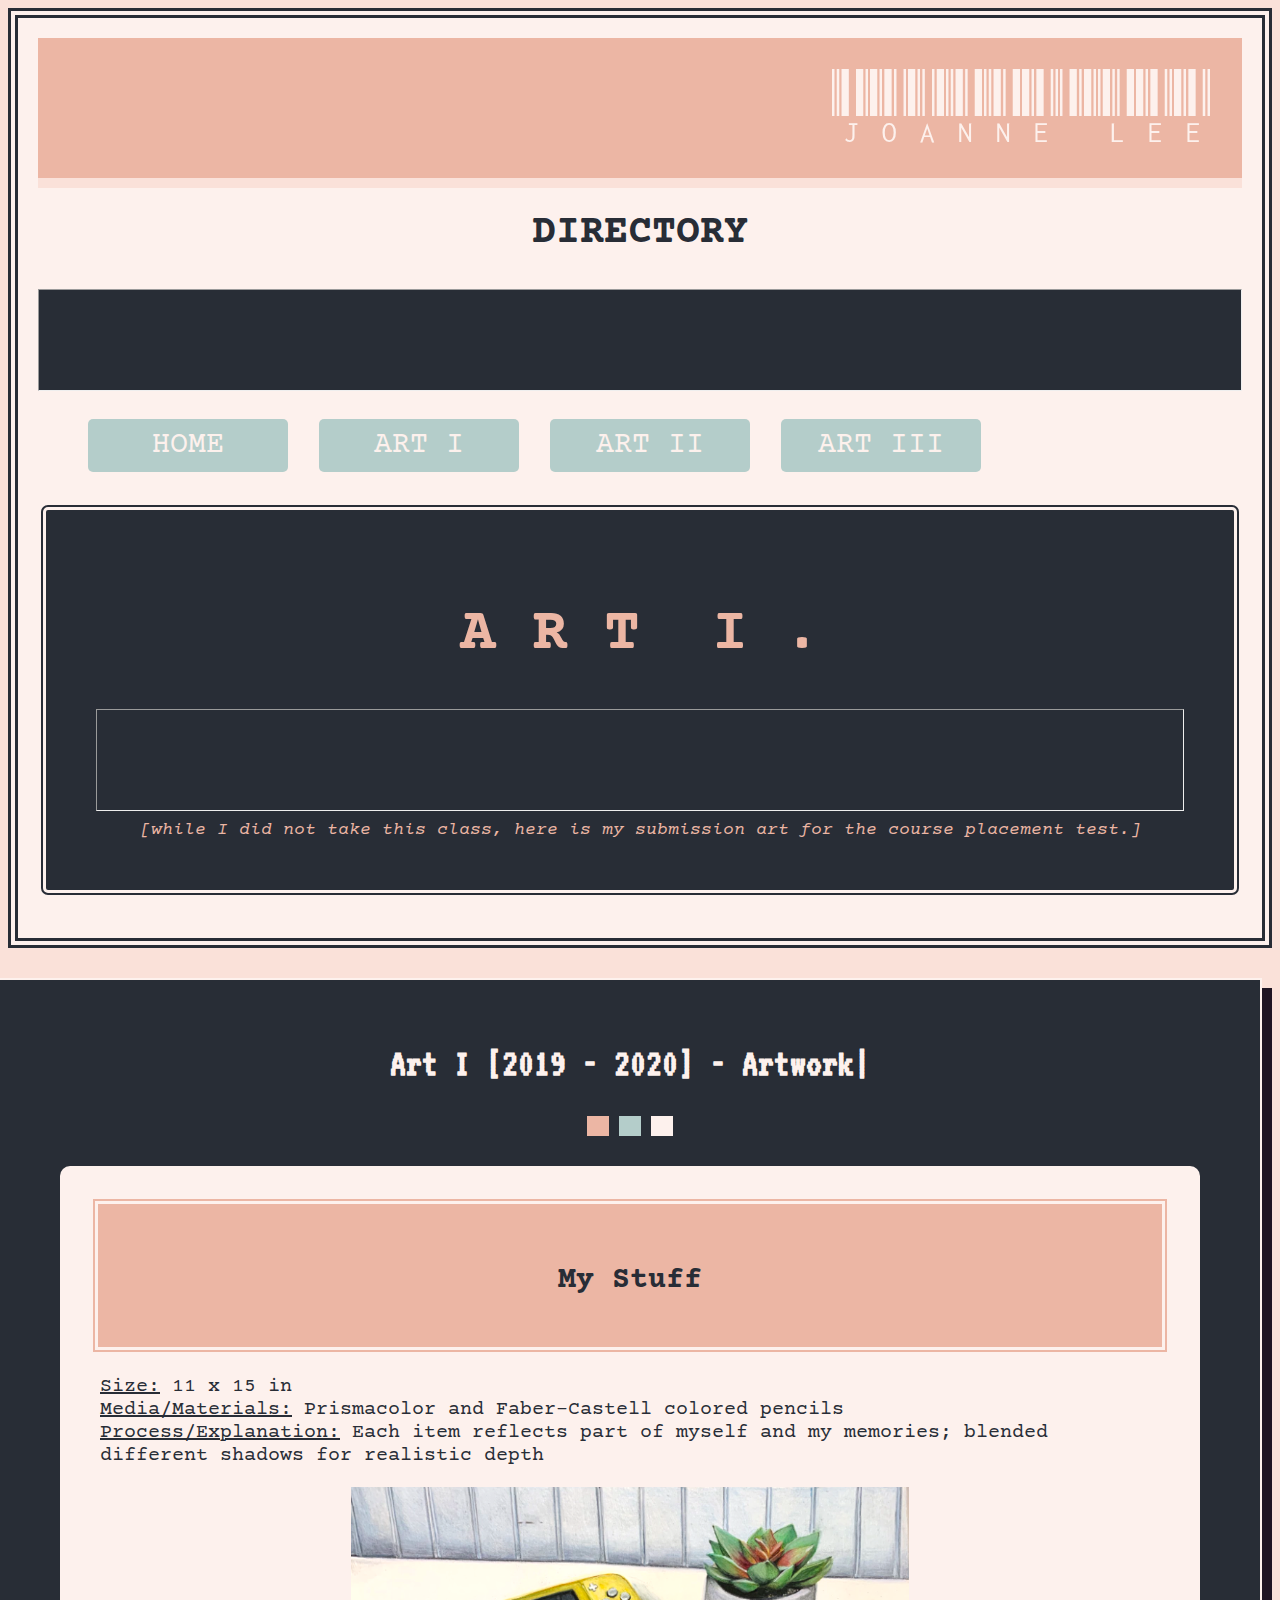
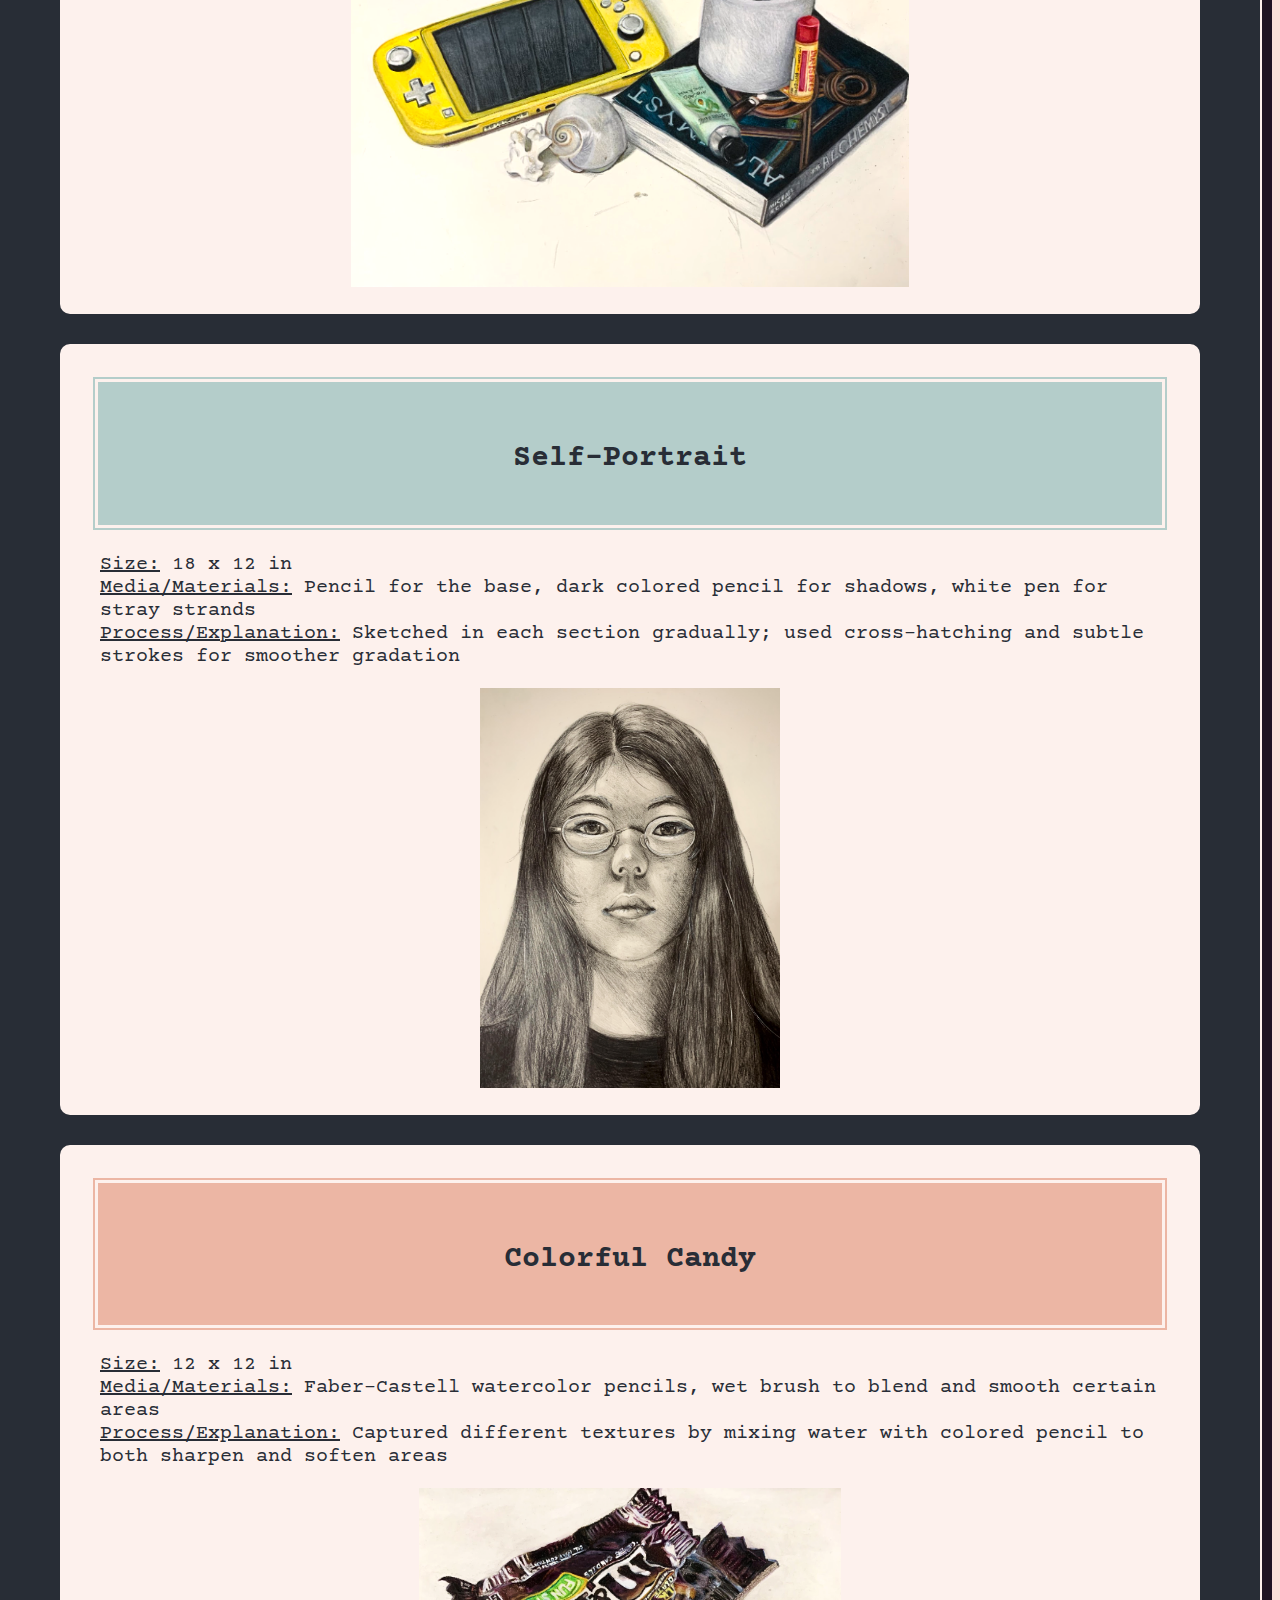
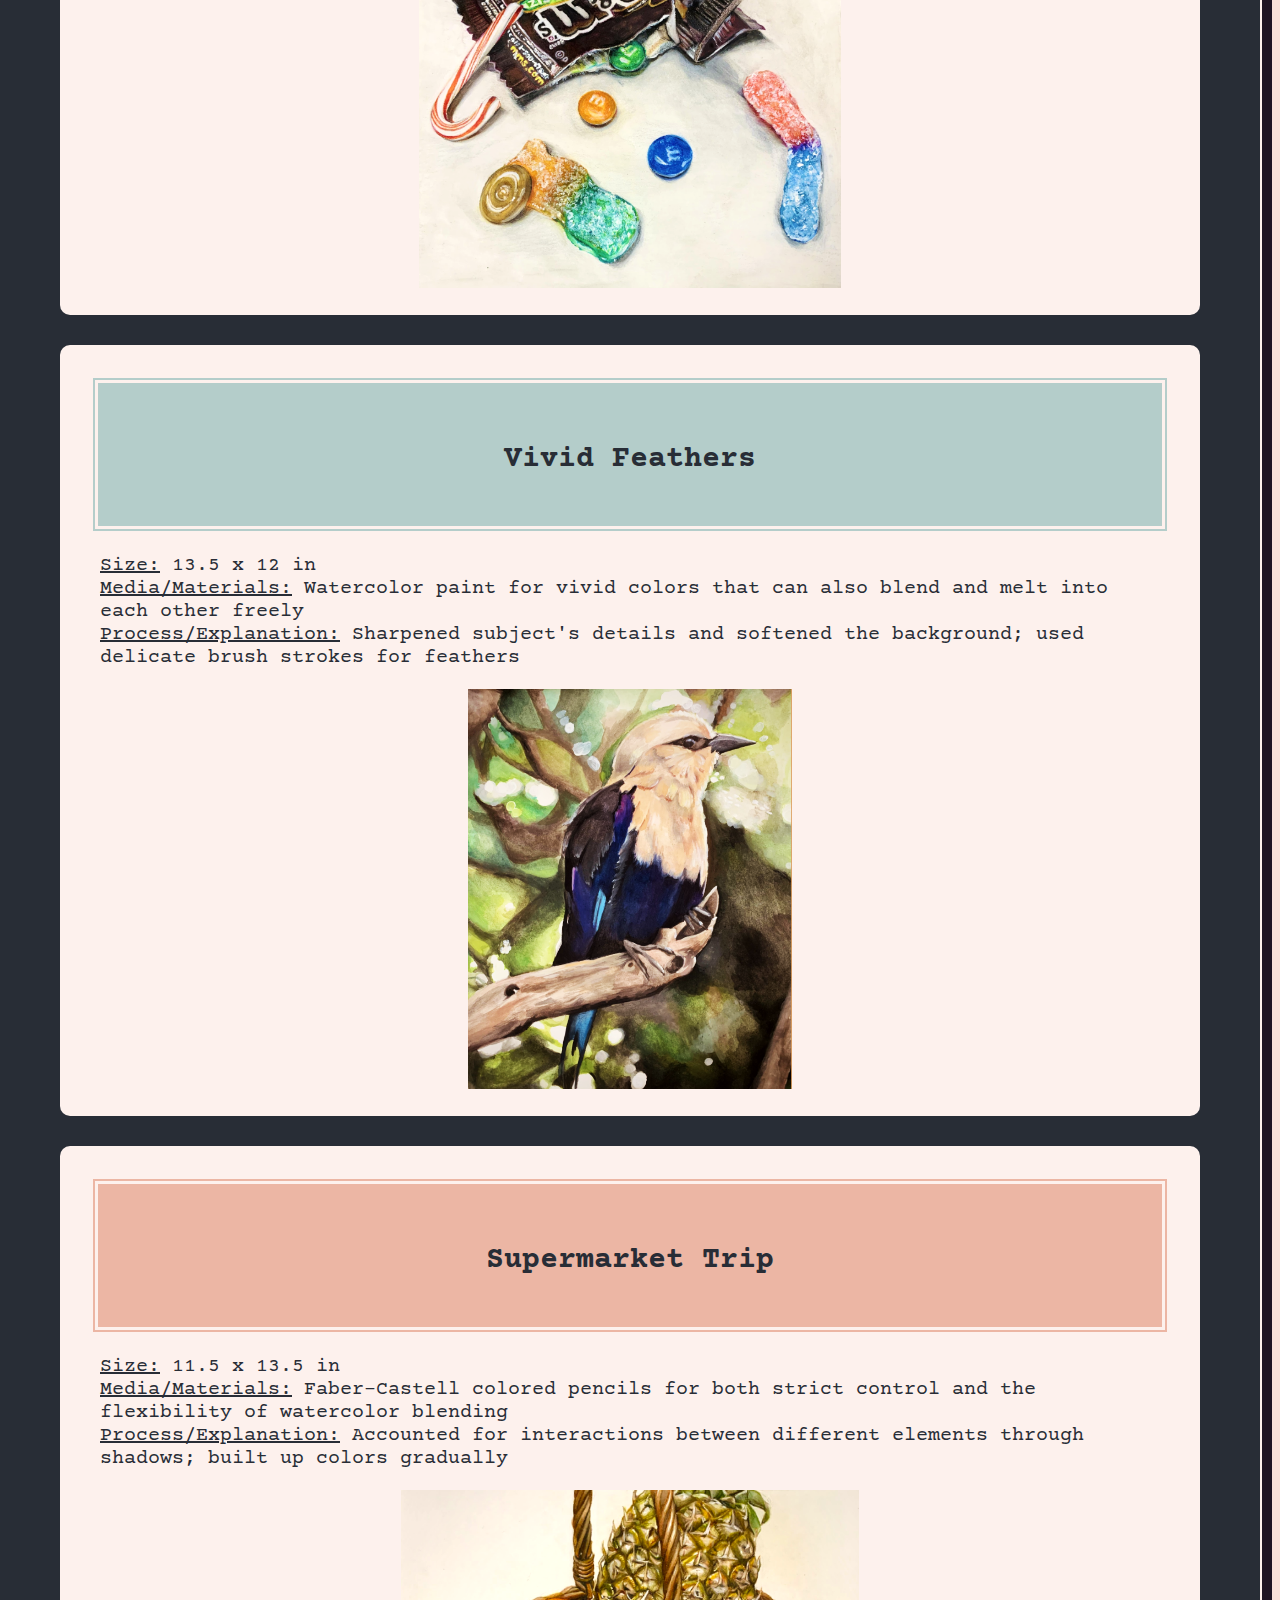
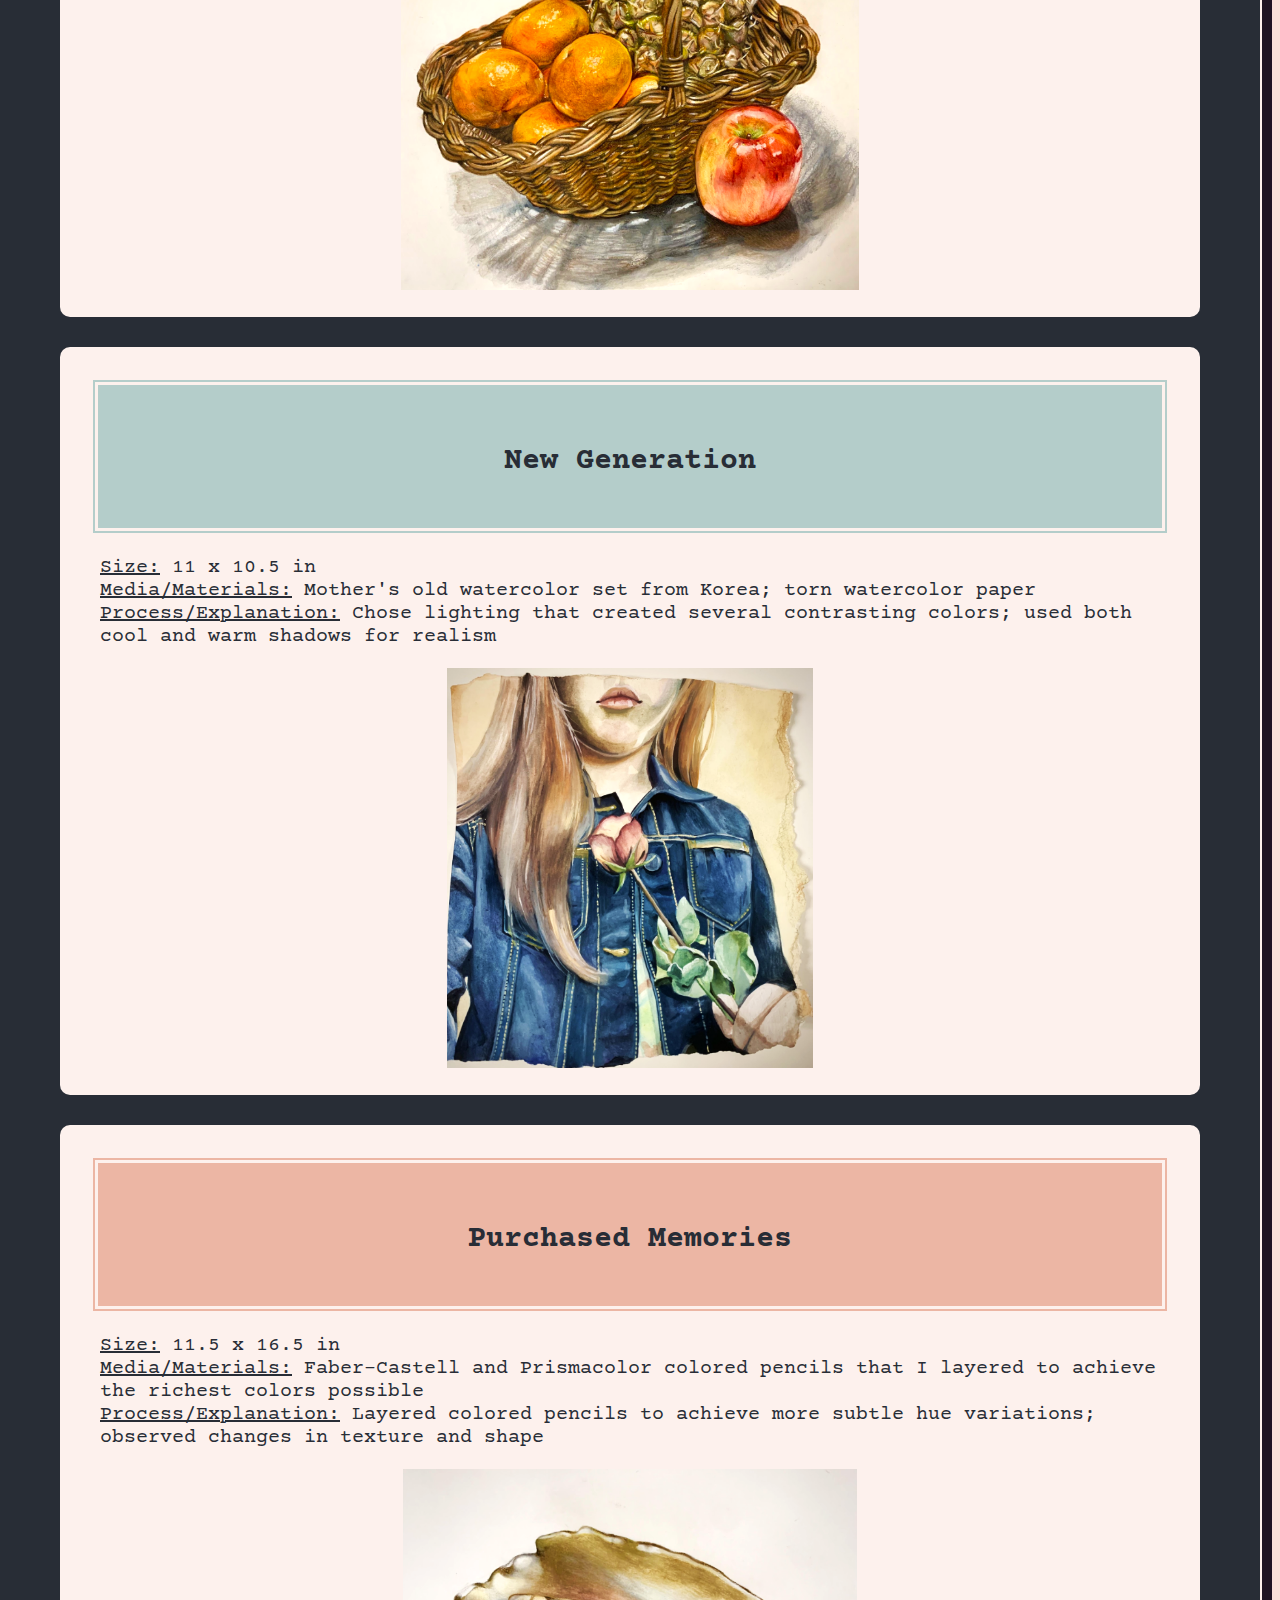
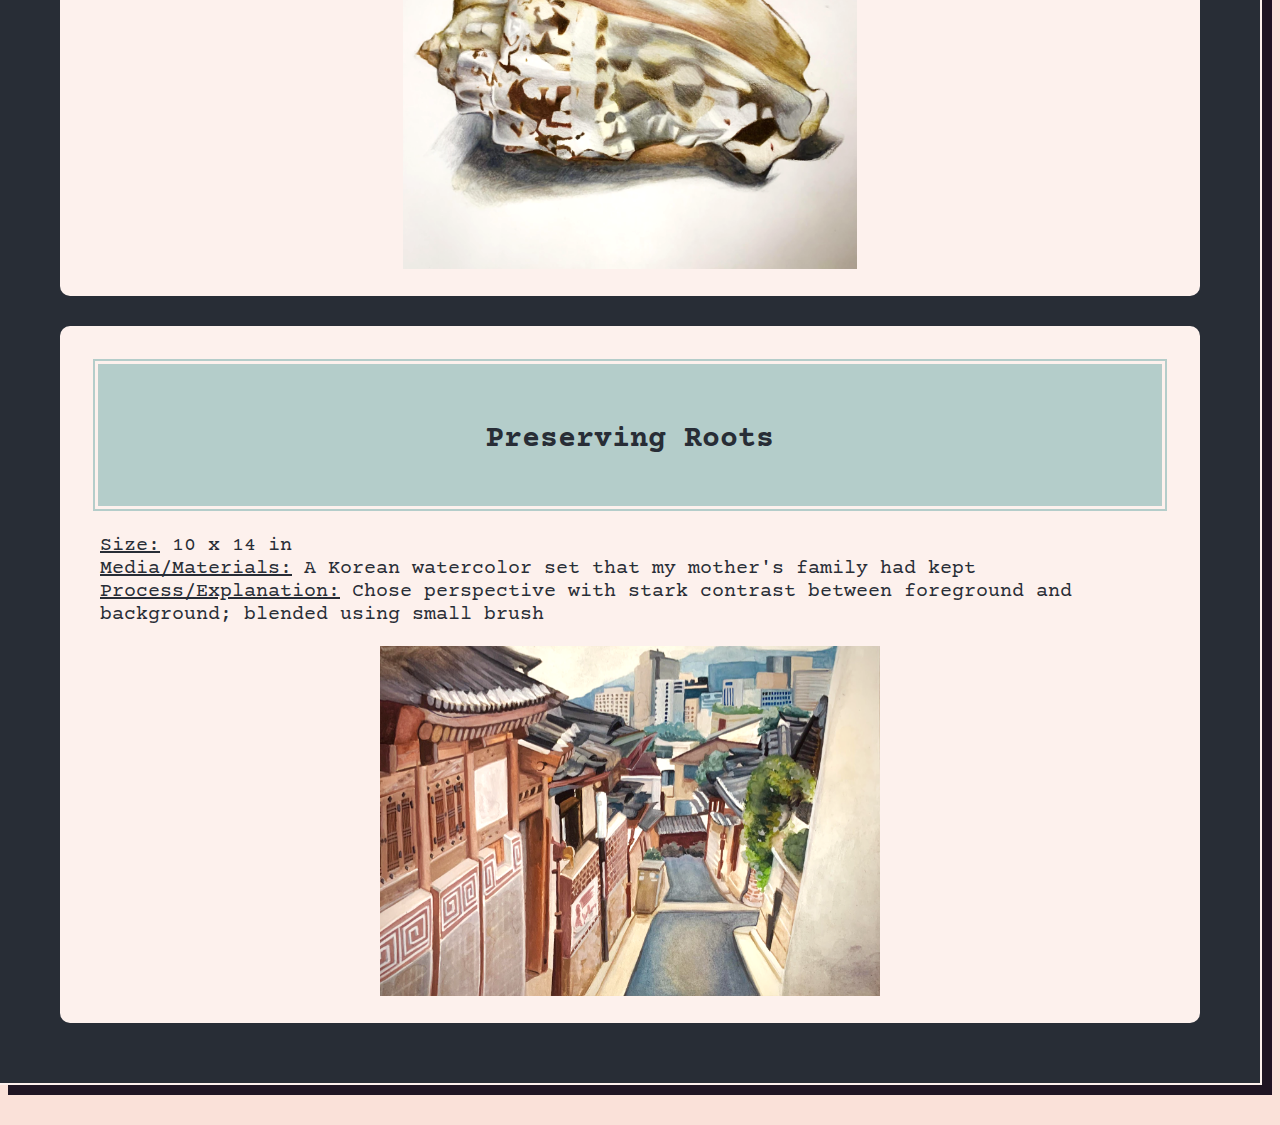
==== commit d39bed3f: "update 11" ====
--- a/art1.html
+++ b/art1.html
@@ -39,9 +39,9 @@
                     <div class="col-lg-6">
                         <div id = "titlehighlight1"><h4><b>My Stuff</b></h4></div>
                         <p id = "description">
-                          <u>Size:</u><br>
+                          <u>Size:</u> 11 x 15 in<br>
                           <u>Media/Materials:</u>  Prismacolor and Faber-Castell colored pencils <br>
-                          <u>Process/Explanation:</u> <br>
+                          <u>Process/Explanation:</u> Each item reflects part of myself and my memories; blended different shadows for realistic depth<br>
                         </p>
                     </div>
                     <div class="col-lg-6">
@@ -52,9 +52,9 @@
                     <div class="col-lg-6">
                         <div id = "titlehighlight2"><h4><b>Self-Portrait</b></h4></div>
                         <p id = "description">
-                          <u>Size:</u> 12 x 18 in<br>
+                          <u>Size:</u> 18 x 12 in<br>
                           <u>Media/Materials:</u> Pencil for the base, dark colored pencil for shadows, white pen for stray strands<br>
-                          <u>Process/Explanation:</u><br>
+                          <u>Process/Explanation:</u> Sketched in each section gradually; used cross-hatching and subtle strokes for smoother gradation<br>
                         </p>
                     </div>
                     <div class="col-lg-6">
@@ -67,7 +67,7 @@
                         <p id = "description">
                           <u>Size:</u> 12 x 12 in<br>
                           <u>Media/Materials:</u> Faber-Castell watercolor pencils, wet brush to blend and smooth certain areas<br>
-                          <u>Process/Explanation:</u><br>
+                          <u>Process/Explanation:</u> Captured different textures by mixing water with colored pencil to both sharpen and soften areas<br>
                         </p>
                     </div>
                     <div class="col-lg-6">
@@ -78,9 +78,9 @@
                     <div class="col-lg-6">
                         <div id = "titlehighlight2"><h4><b>Vivid Feathers</b></h4></div>
                         <p id = "description">
-                          <u>Size:</u><br>
+                          <u>Size:</u> 13.5 x 12 in<br>
                           <u>Media/Materials:</u> Watercolor paint for vivid colors that can also blend and melt into each other freely<br>
-                          <u>Process/Explanation:</u><br>
+                          <u>Process/Explanation:</u> Sharpened subject's details and softened the background; used delicate brush strokes for feathers<br>
                         </p>
                     </div>
                     <div class="col-lg-6">
@@ -91,10 +91,10 @@
                     <div class="col-lg-6">
                         <div id = "titlehighlight1"><h4><b>Supermarket Trip</b></h4></div>
                         <p id = "description">
-                          <u>Size:</u><br>
+                          <u>Size:</u> 11.5 x 13.5 in<br>
                           <u>Media/Materials:</u> Faber-Castell colored pencils for both strict control and the flexibility of watercolor blending
                           <br>
-                          <u>Process/Explanation:</u><br>
+                          <u>Process/Explanation:</u> Accounted for interactions between different elements through shadows; built up colors gradually<br>
                         </p>
                     </div>
                     <div class="col-lg-6">
@@ -105,9 +105,9 @@
                     <div class="col-lg-6">
                         <div id = "titlehighlight2"><h4><b>New Generation</b></h4></div>
                         <p id = "description">
-                          <u>Size:</u><br>
+                          <u>Size:</u> 11 x 10.5 in<br>
                           <u>Media/Materials:</u> Mother's old watercolor set from Korea; torn watercolor paper<br>
-                          <u>Process/Explanation:</u><br>
+                          <u>Process/Explanation:</u> Chose lighting that created several contrasting colors; used both cool and warm shadows for realism<br>
                         </p>
                     </div>
                     <div class="col-lg-6">
@@ -118,9 +118,9 @@
                     <div class="col-lg-6">
                         <div id = "titlehighlight1"><h4><b>Purchased Memories</b></h4></div>
                         <p id = "description">
-                          <u>Size:</u><br>
+                          <u>Size:</u> 11.5 x 16.5 in<br>
                           <u>Media/Materials:</u> Faber-Castell and Prismacolor colored pencils that I layered to achieve the richest colors possible<br>
-                          <u>Process/Explanation:</u><br>
+                          <u>Process/Explanation:</u> Layered colored pencils to achieve more subtle hue variations; observed changes in texture and shape<br>
                         </p>
                     </div>
                     <div class="col-lg-6">
@@ -131,9 +131,9 @@
                     <div class="col-lg-6">
                         <div id = "titlehighlight2"><h4><b>Preserving Roots</b></h4></div>
                         <p id = "description">
-                          <u>Size:</u><br>
+                          <u>Size:</u> 10 x 14 in<br>
                           <u>Media/Materials:</u> A Korean watercolor set that my mother's family had kept<br>
-                          <u>Process/Explanation:</u><br>
+                          <u>Process/Explanation:</u> Chose perspective with stark contrast between foreground and background; blended using small brush<br>
                         </p>
                     </div>
                     <div class="col-lg-6">
--- a/style.css
+++ b/style.css
@@ -31,6 +31,8 @@
     background-repeat: no-repeat;
     background-attachment: fixed;
     background-size: cover;
+    box-shadow: 10px 10px rgb(236, 182, 164);
+    transform: translate(-10px, 0px);
 }
 #inline {
     display: inline-block;
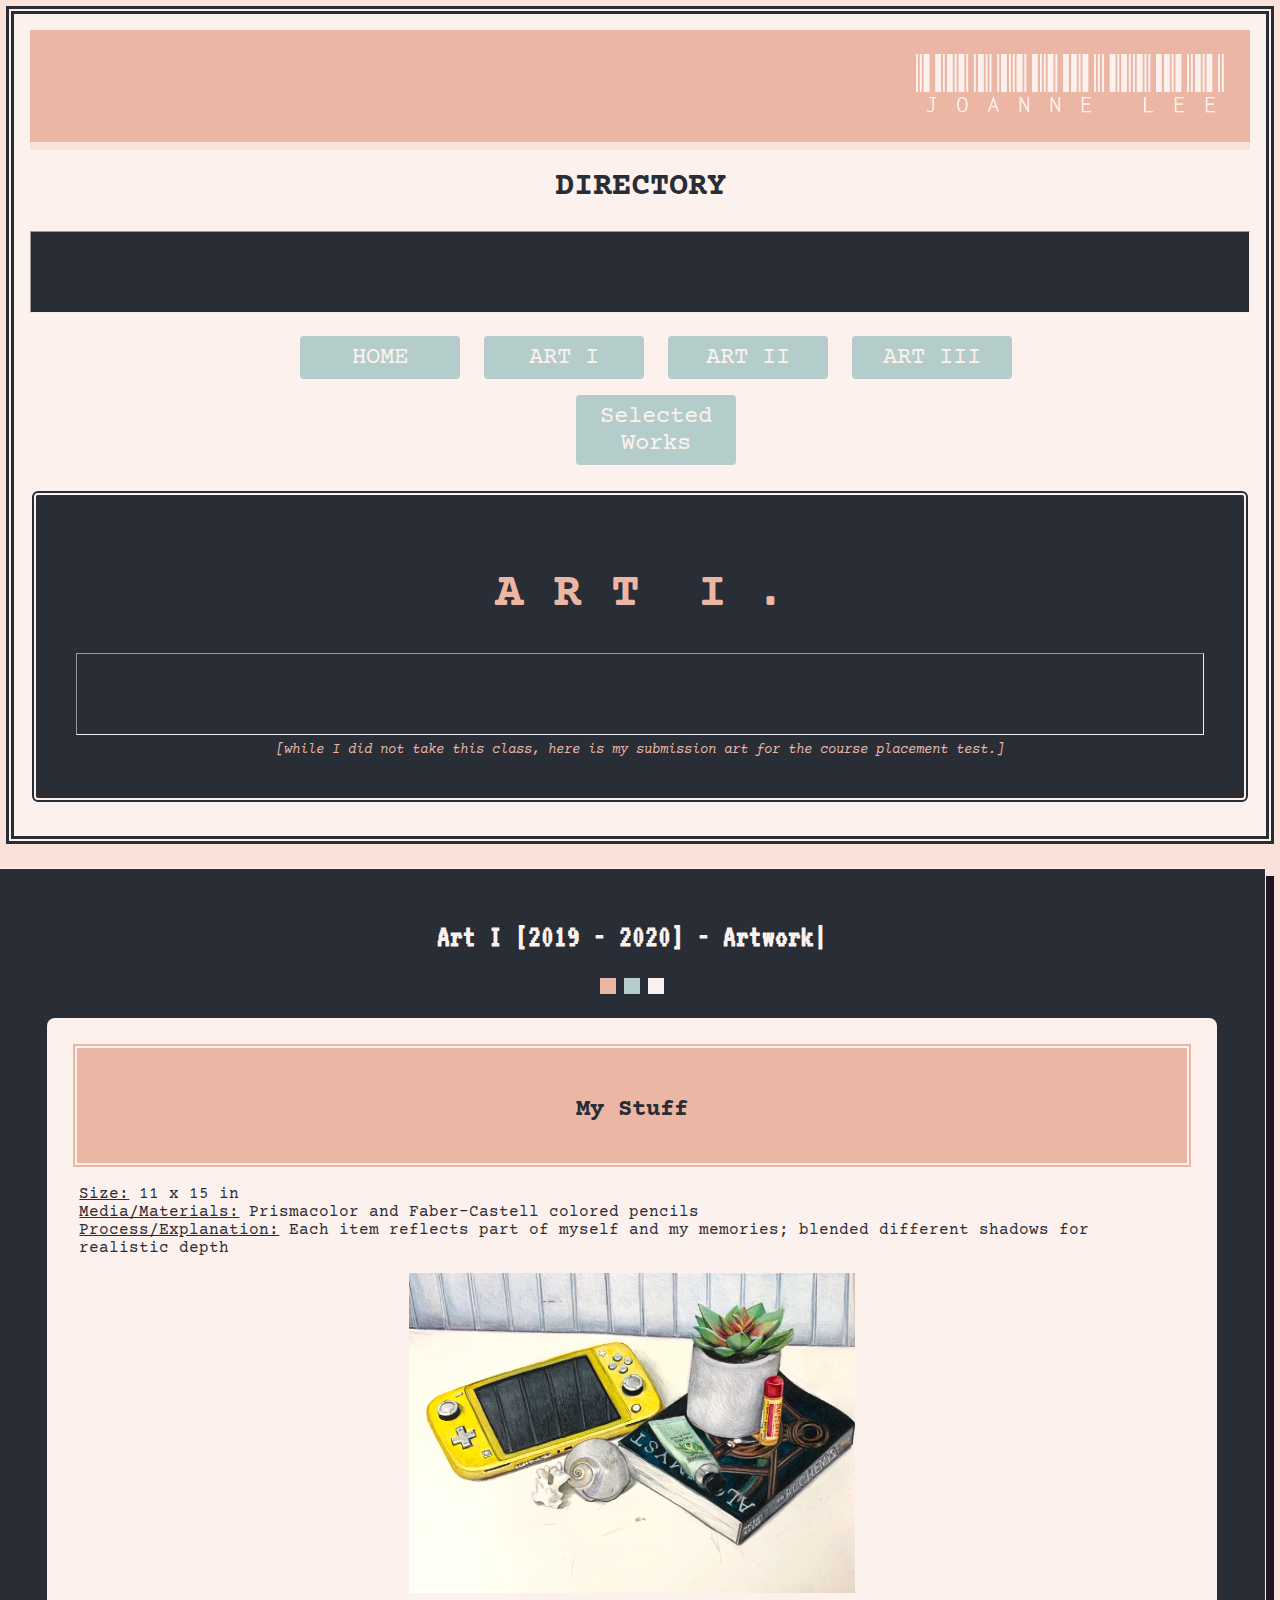
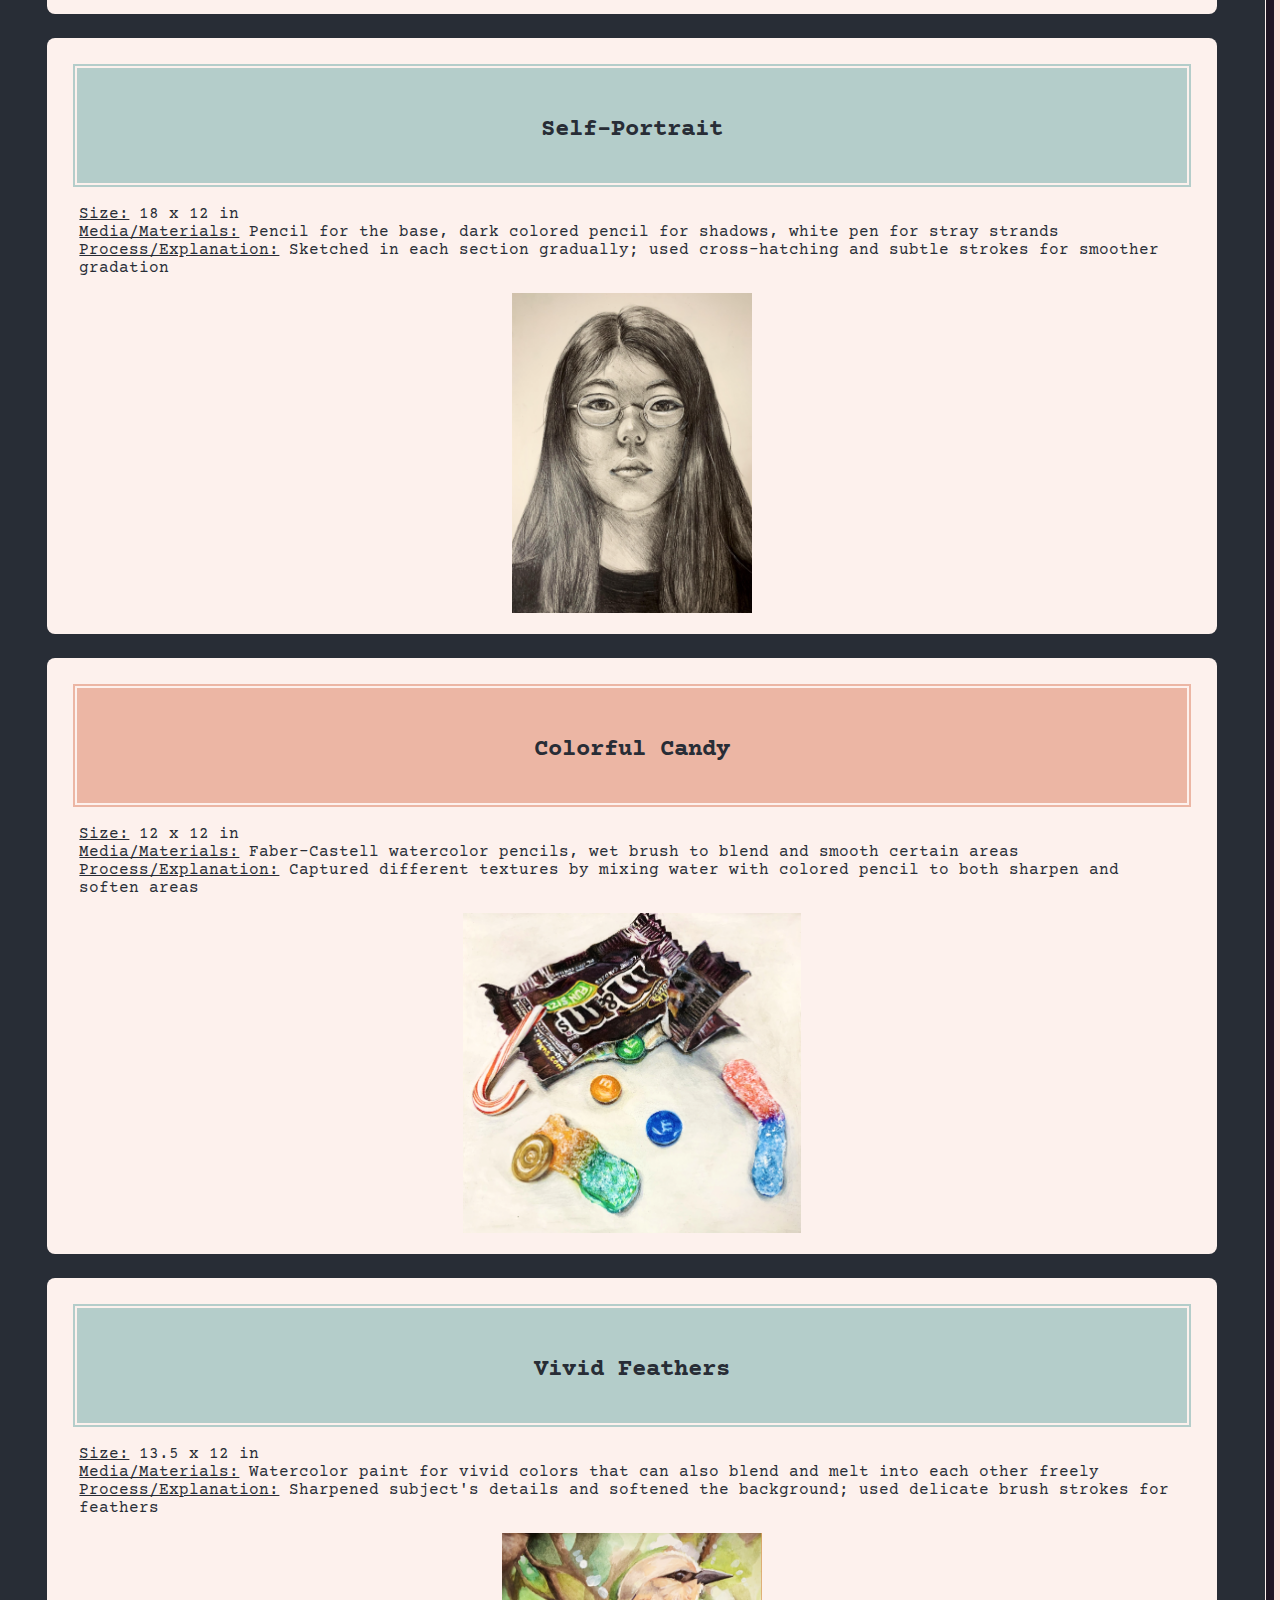
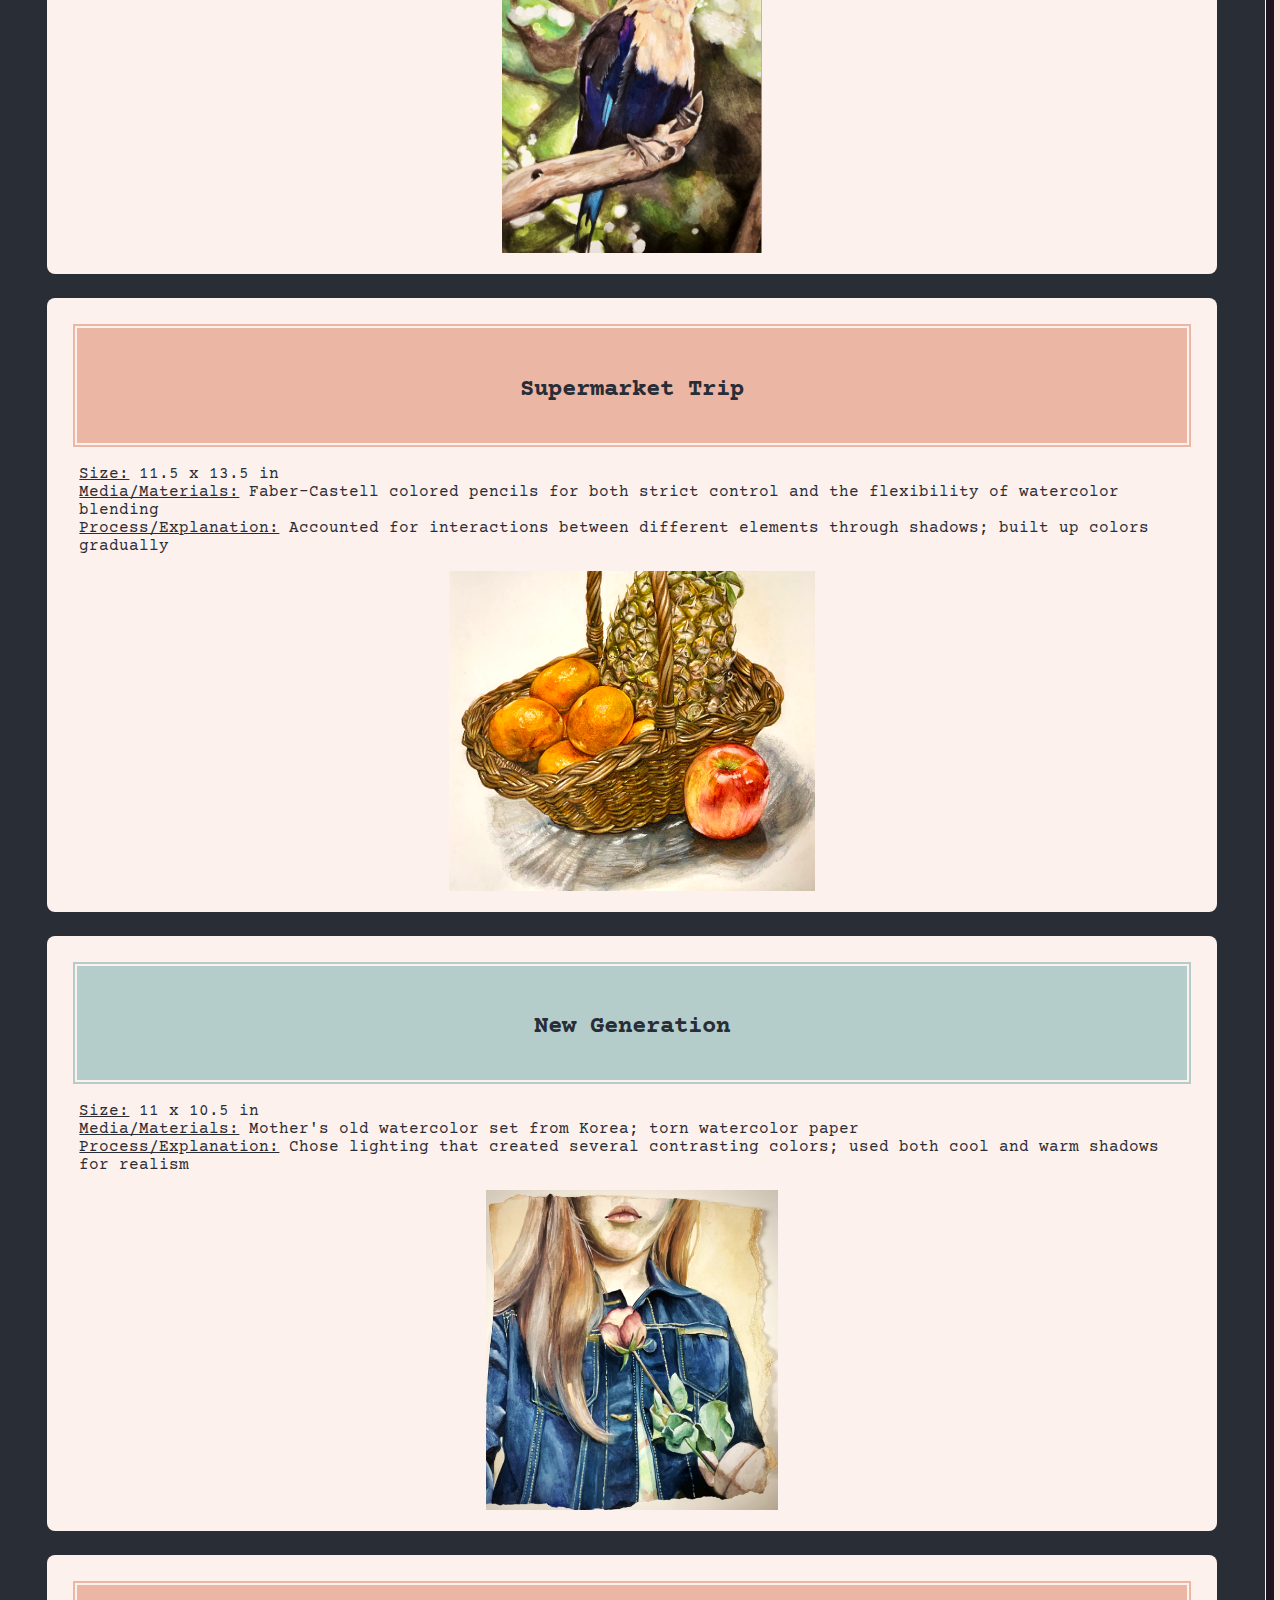
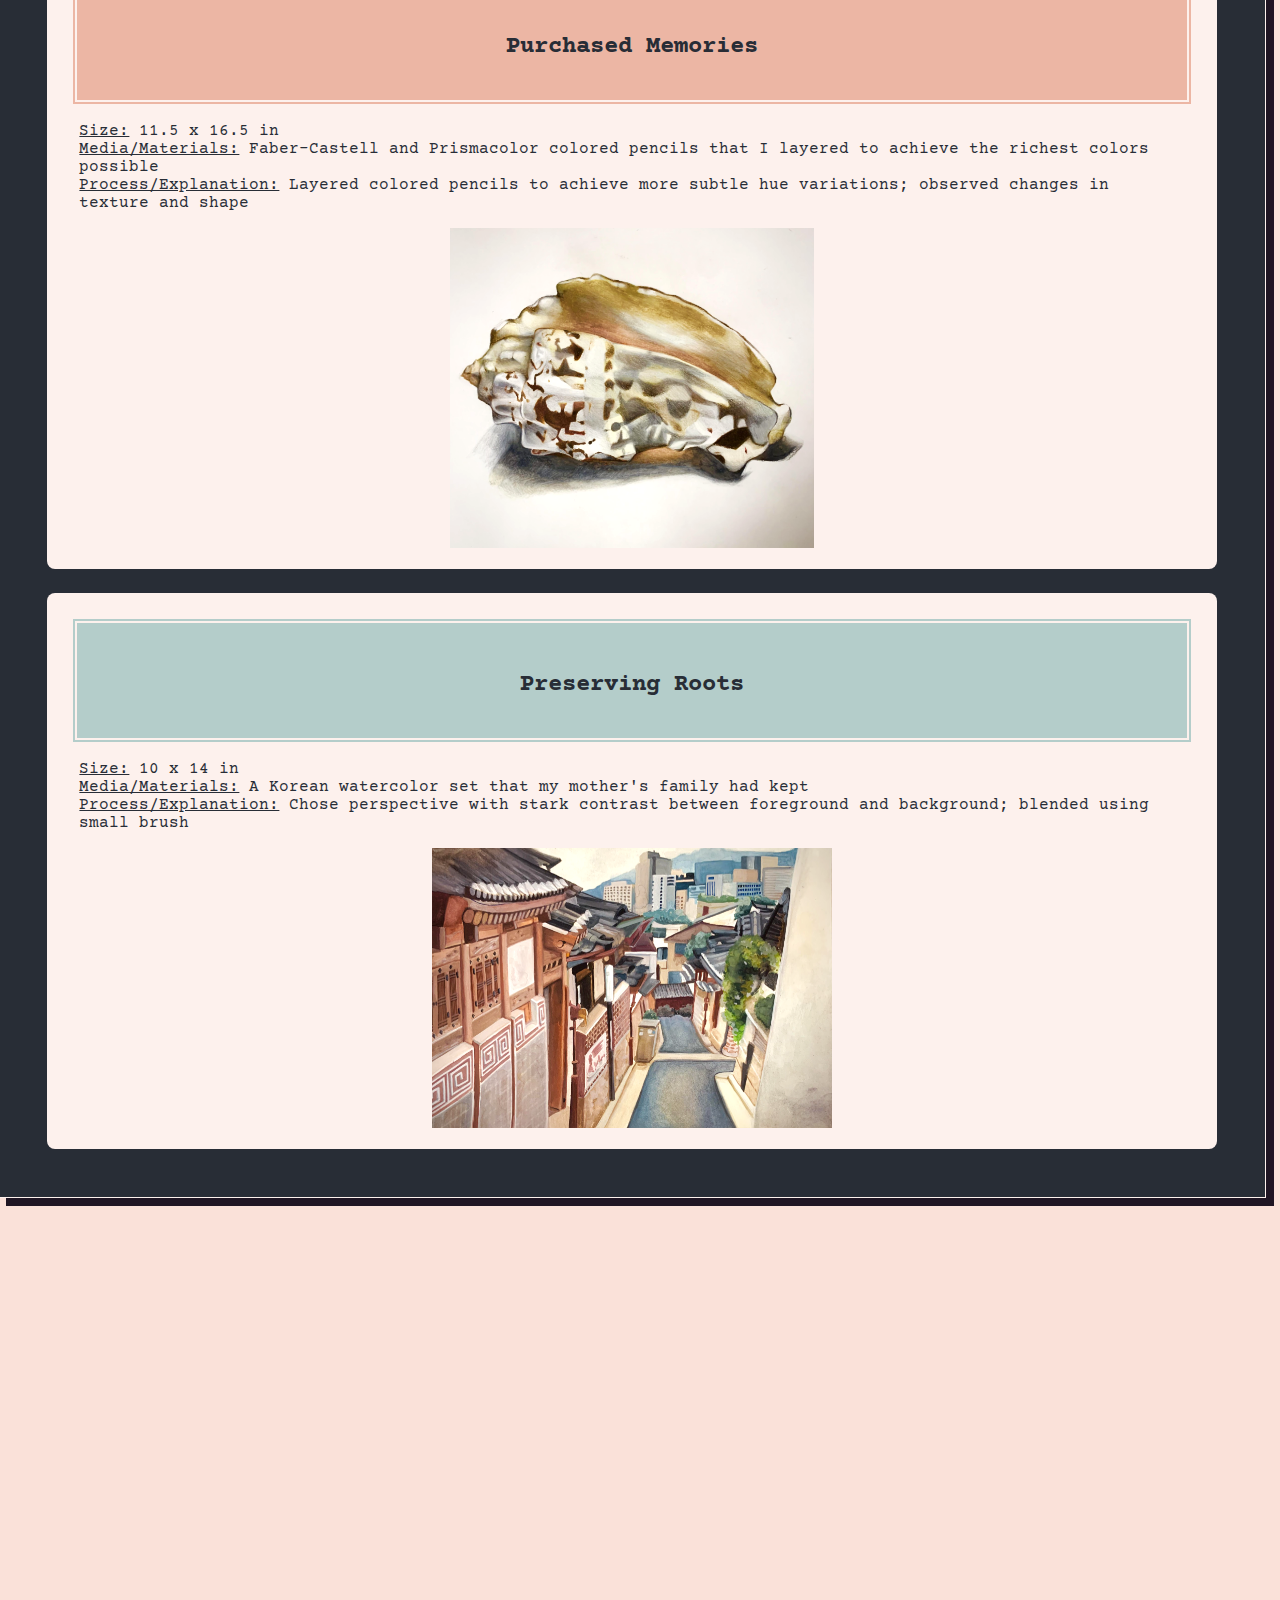
==== commit adfa5a96: "update 12" ====
--- a/art1.html
+++ b/art1.html
@@ -23,6 +23,7 @@
                     <li id="button2"><button><a href="art1.html">ART I</a></button></li>
                     <li id="button3"><button><a href="art2.html">ART II</a></button></li>
                     <li id="button4"><button><a href="art3.html">ART III</a></button></li>
+                    <li id="button5"><button><a href="selected.html">Selected Works</a></button></li>
                   </ul>
                 </div>
                 </div>
--- a/style.css
+++ b/style.css
@@ -1,7 +1,7 @@
 @import url('https://fonts.googleapis.com/css2?family=Courier+Prime&family=Libre+Barcode+39+Text&family=VT323&display=swap');
 
 html {
-    zoom: 100%;
+    zoom: 80%;
 }
 body {
     text-align: center;
@@ -83,6 +83,9 @@
 a:hover {
     color:rgb(253, 241, 237);
 }
+ul {
+    text-align: center;
+}
 #direclist {
     list-style-type:none;
     text-align: center;
@@ -92,6 +95,9 @@
 }
 #button3, #button4 {
     display: inline-block;
+}
+#button5 {
+    display: block;
 }
 button {
     padding: 10px;
@@ -272,19 +278,19 @@
     opacity:0.5;
   }
   
-  #photo:nth-child(1), #photo:nth-child(5) {
+  #photo:nth-child(1), #photo:nth-child(7) {
       transform:rotate(10deg);
   }
   
-  #photo:nth-child(2), #photo:nth-child(6) {
+  #photo:nth-child(2), #photo:nth-child(8) {
       transform:rotate(0deg);
   }
   
-  #photo:nth-child(3), #photo:nth-child(7) {
+  #photo:nth-child(3), #photo:nth-child(5) {
       transform:rotate(-10deg);
   }
   
-  #photo:nth-child(4), #photo:nth-child(8) {
+  #photo:nth-child(4), #photo:nth-child(6) {
       transform:rotate(20deg);
   }
 
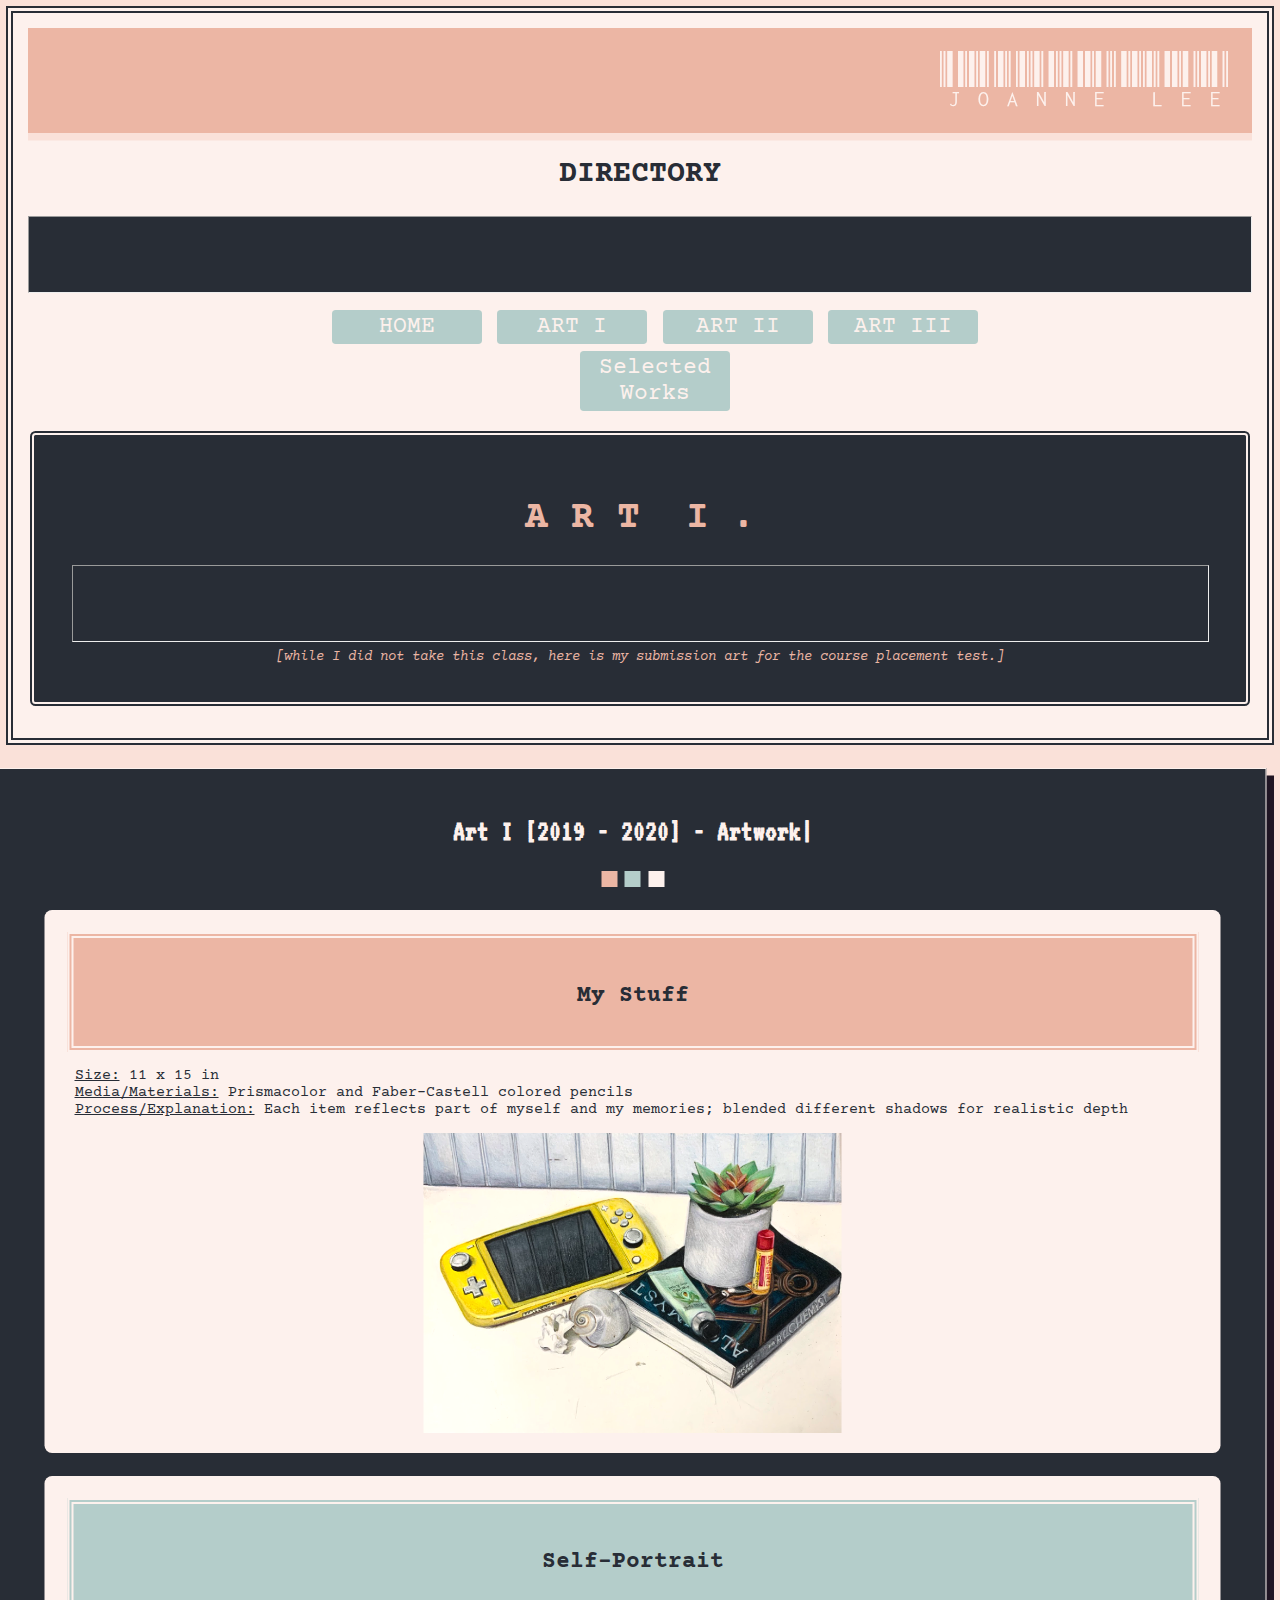
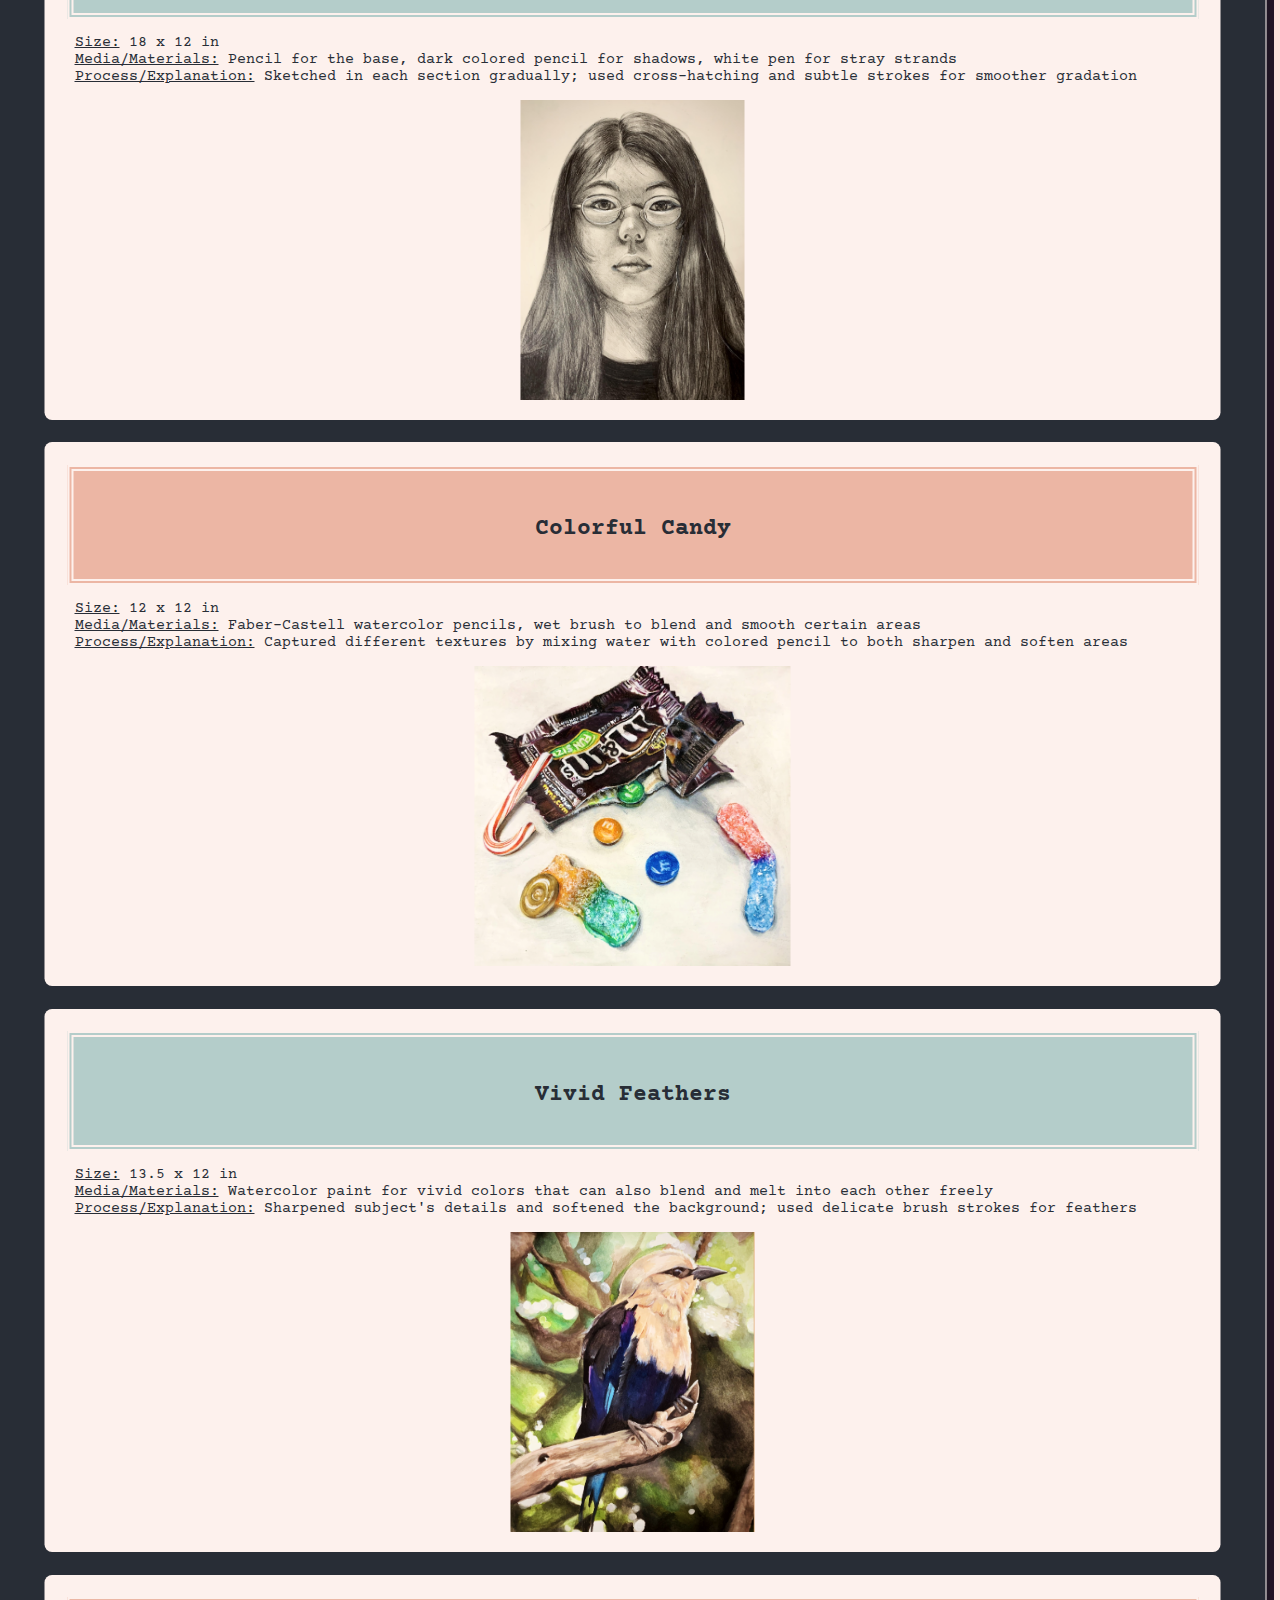
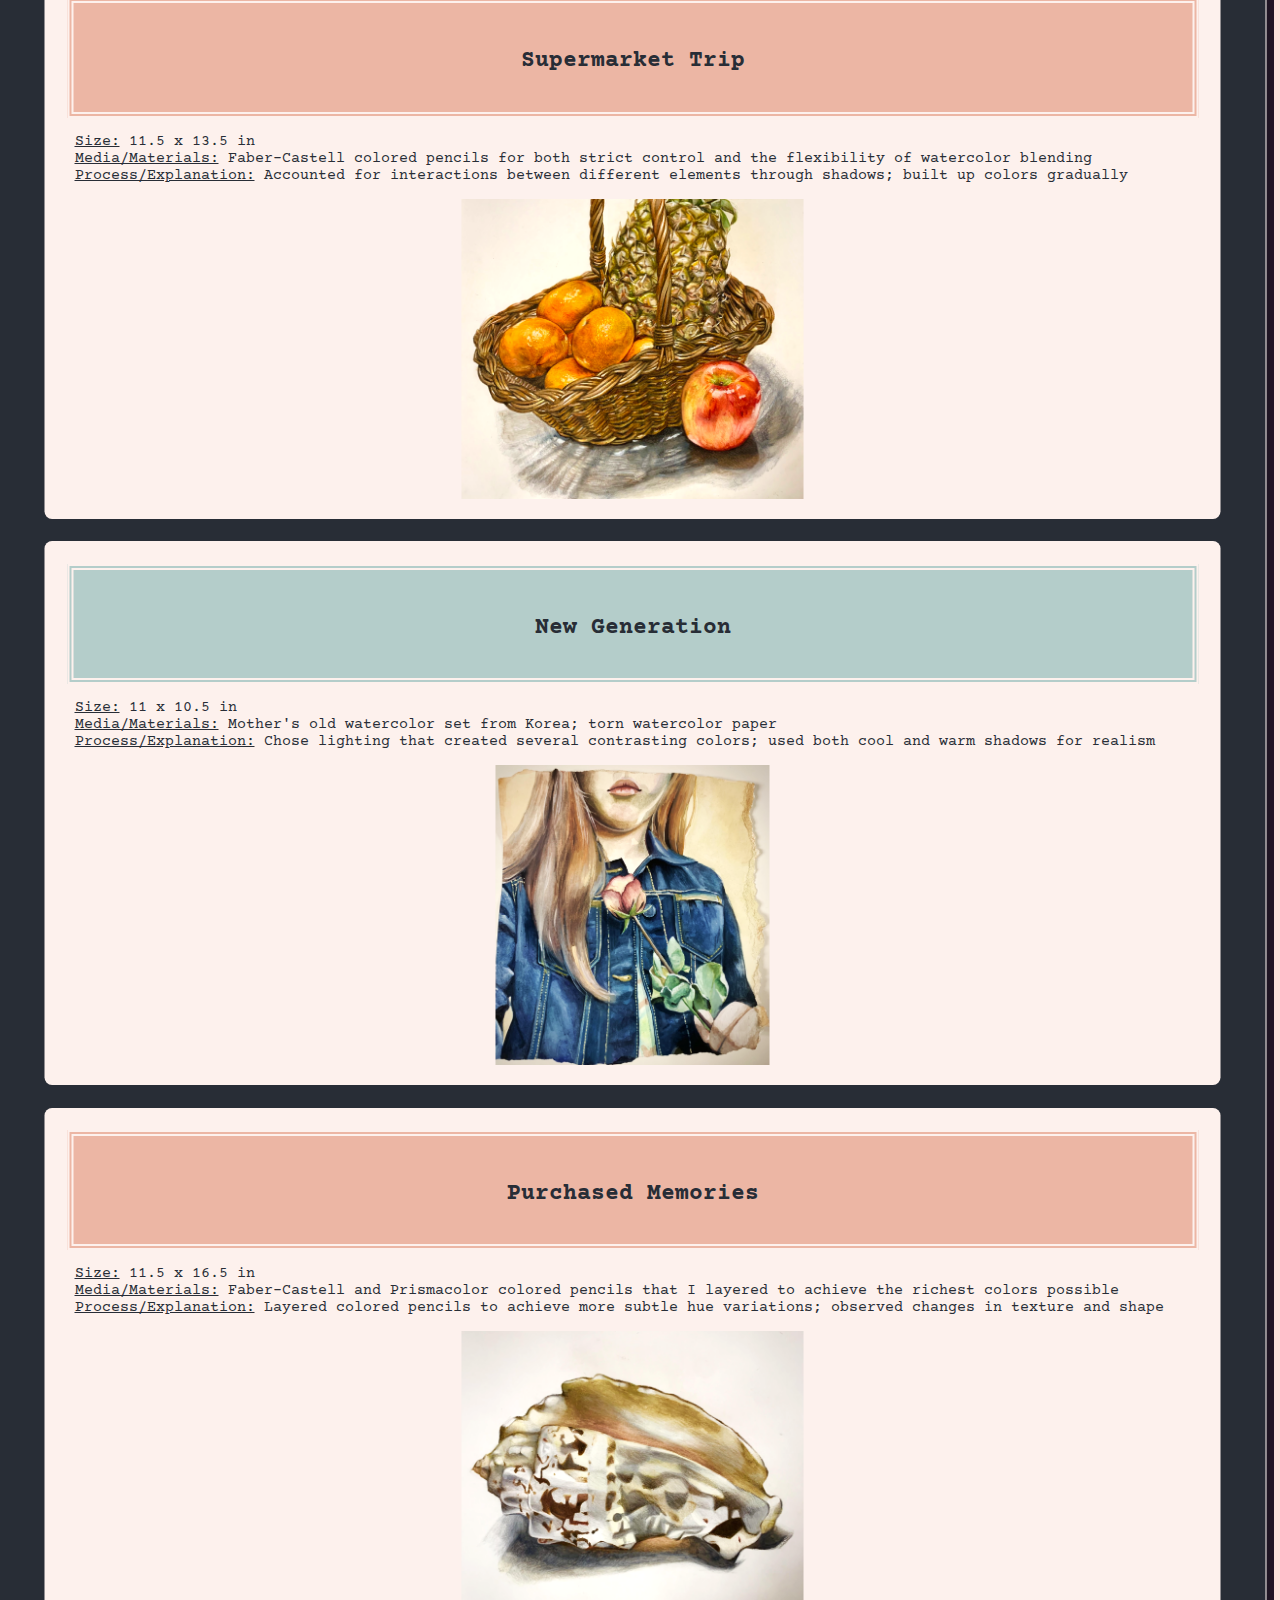
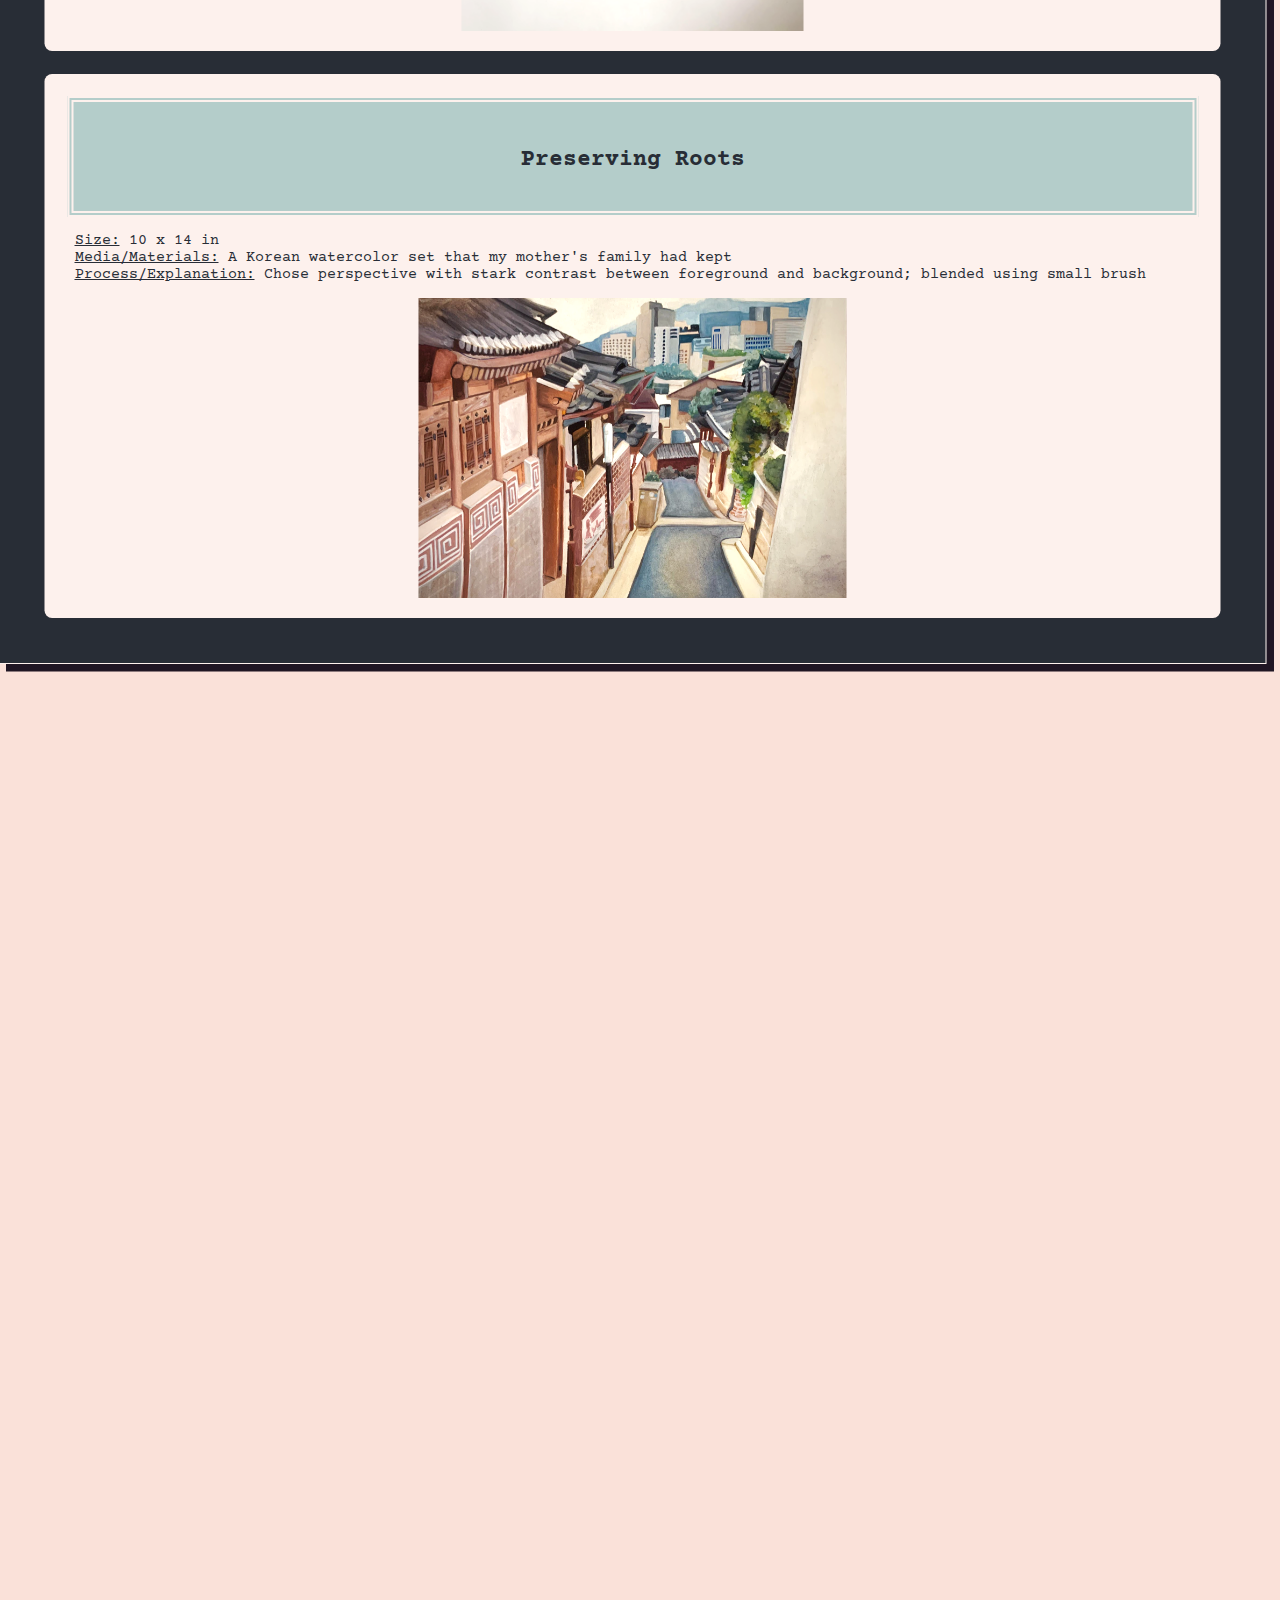
==== commit 8853b7ee: "update 13" ====
--- a/art1.html
+++ b/art1.html
@@ -37,7 +37,7 @@
                   <h2 id = "mainheader">Art I [2019 - 2020] - Artwork<span id="blink">|</span></h2>
                   <span id="colorsquare1">..</span><span id="colorsquare2">..</span><span id="colorsquare3">..</span>
                   <div class = "row" id = "innerbox">
-                    <div class="col-lg-6">
+                    <div class="col-lg-5">
                         <div id = "titlehighlight1"><h4><b>My Stuff</b></h4></div>
                         <p id = "description">
                           <u>Size:</u> 11 x 15 in<br>
@@ -45,7 +45,7 @@
                           <u>Process/Explanation:</u> Each item reflects part of myself and my memories; blended different shadows for realistic depth<br>
                         </p>
                     </div>
-                    <div class="col-lg-6">
+                    <div class="col-lg-7">
                         <img src="images/stuff.png" height = "400">
                     </div>
                   </div>
@@ -129,7 +129,7 @@
                     </div>
                   </div>
                   <div class = "row" id = "innerbox">
-                    <div class="col-lg-6">
+                    <div class="col-lg-5">
                         <div id = "titlehighlight2"><h4><b>Preserving Roots</b></h4></div>
                         <p id = "description">
                           <u>Size:</u> 10 x 14 in<br>
@@ -137,8 +137,8 @@
                           <u>Process/Explanation:</u> Chose perspective with stark contrast between foreground and background; blended using small brush<br>
                         </p>
                     </div>
-                    <div class="col-lg-6">
-                        <img src="images/korea.png" height = "350">
+                    <div class="col-lg-7">
+                        <img src="images/korea.png" height = "400">
                     </div>
                   </div>
                 </div>
--- a/style.css
+++ b/style.css
@@ -1,7 +1,7 @@
 @import url('https://fonts.googleapis.com/css2?family=Courier+Prime&family=Libre+Barcode+39+Text&family=VT323&display=swap');
 
 html {
-    zoom: 80%;
+    zoom: 75%;
 }
 body {
     text-align: center;
@@ -61,7 +61,7 @@
     border-width: 8px;
 }
 h1 {
-    font-size: 60px;
+    font-size: 50px;
 }
 
 #directory {
@@ -100,7 +100,7 @@
     display: block;
 }
 button {
-    padding: 10px;
+    padding: 5px;
     width: 200px;
     background-color: rgb(180, 205, 202);
     color: rgb(253, 241, 237);
@@ -111,7 +111,7 @@
     border:none;
     box-shadow: 0 0 0 rgb(40, 45, 54);
     transition: all 0.2s;
-    margin: 10px;
+    margin: 5px;
 }
 button:hover {
     box-shadow: 0.4rem 0.4rem 0 rgb(40, 45, 54);
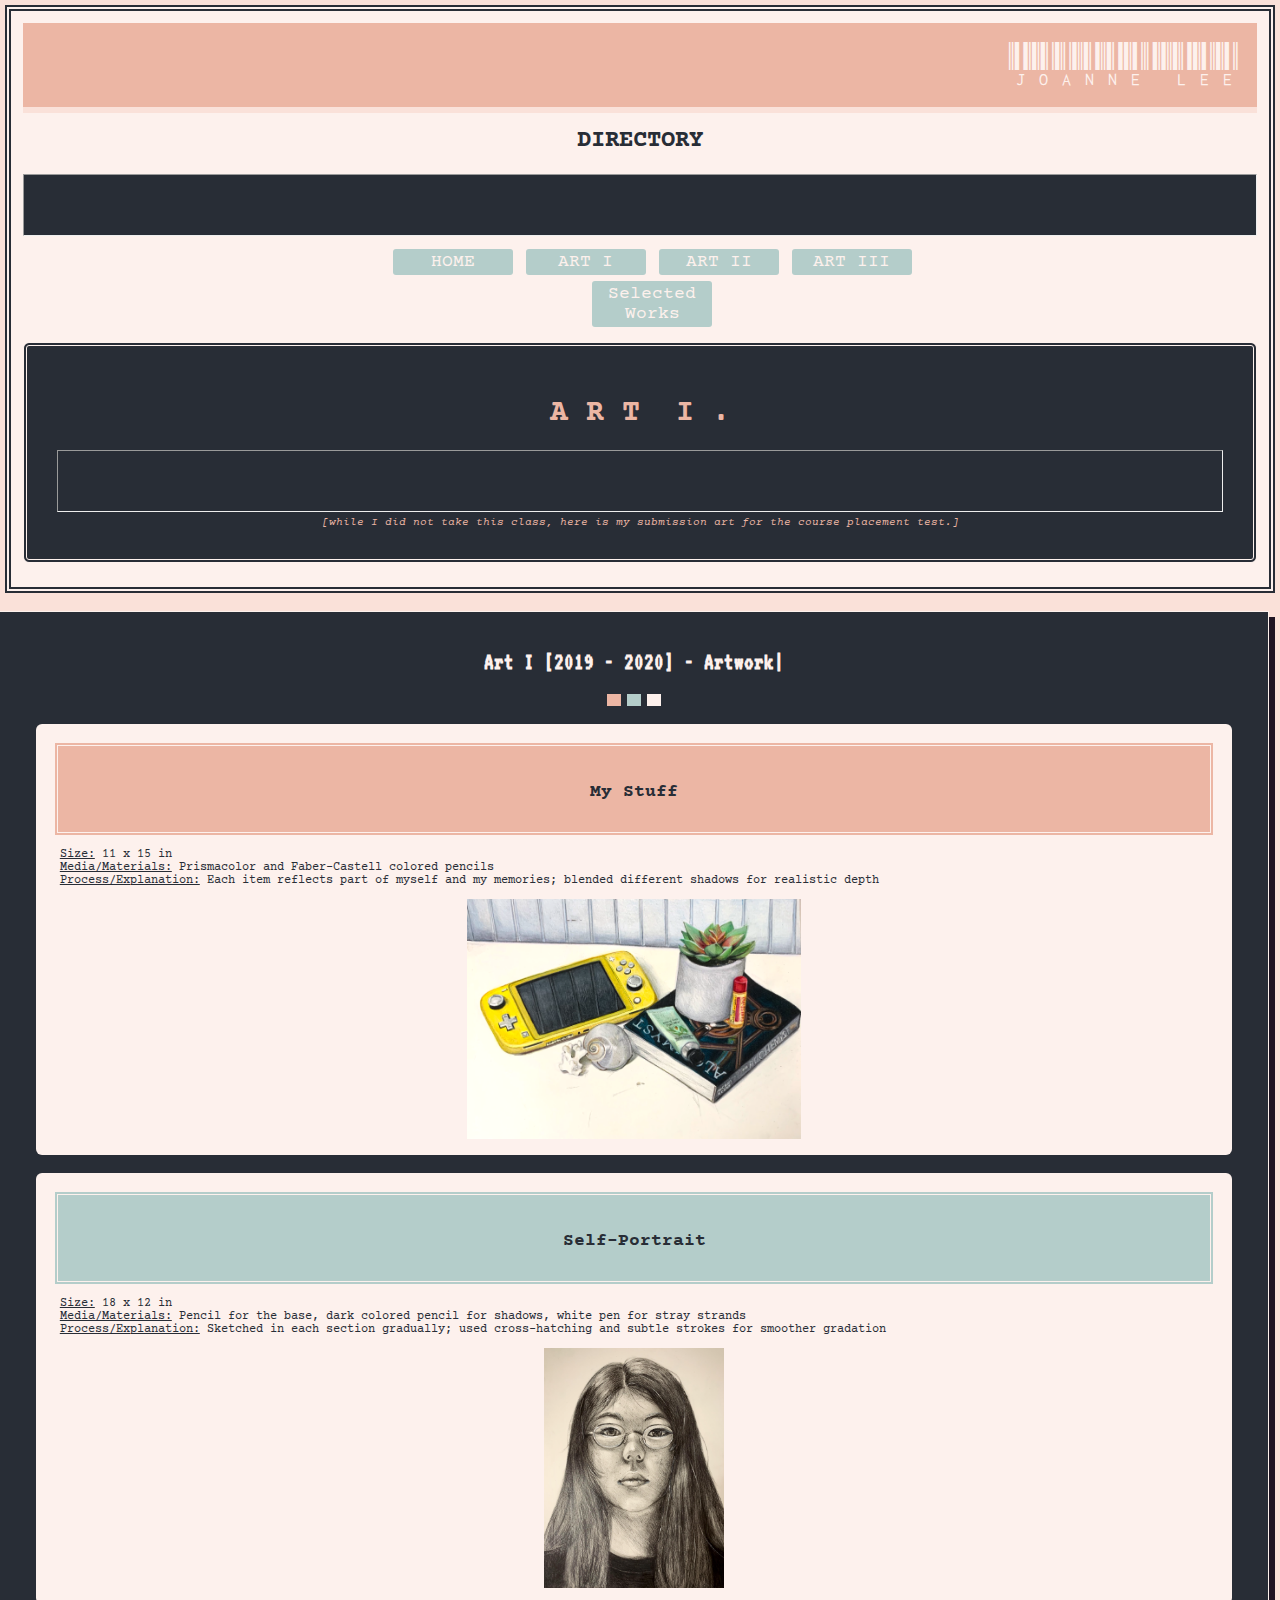
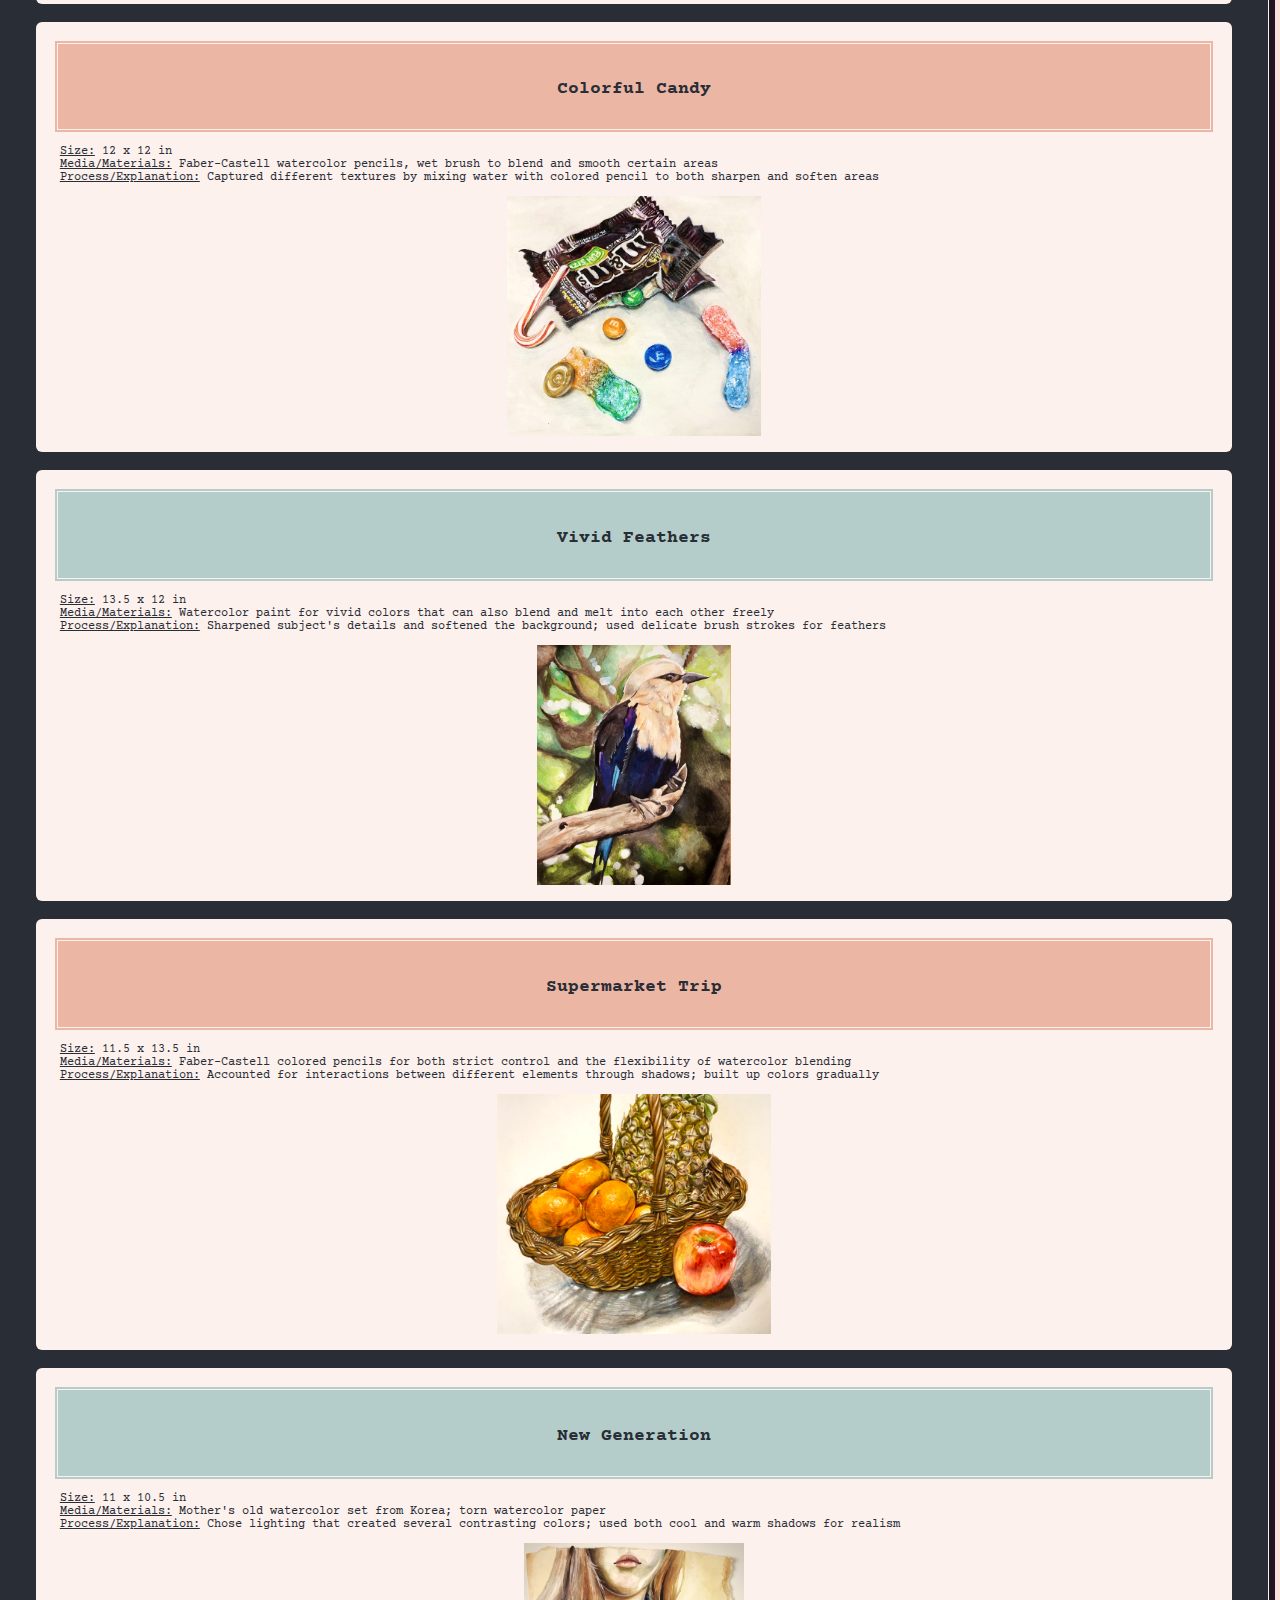
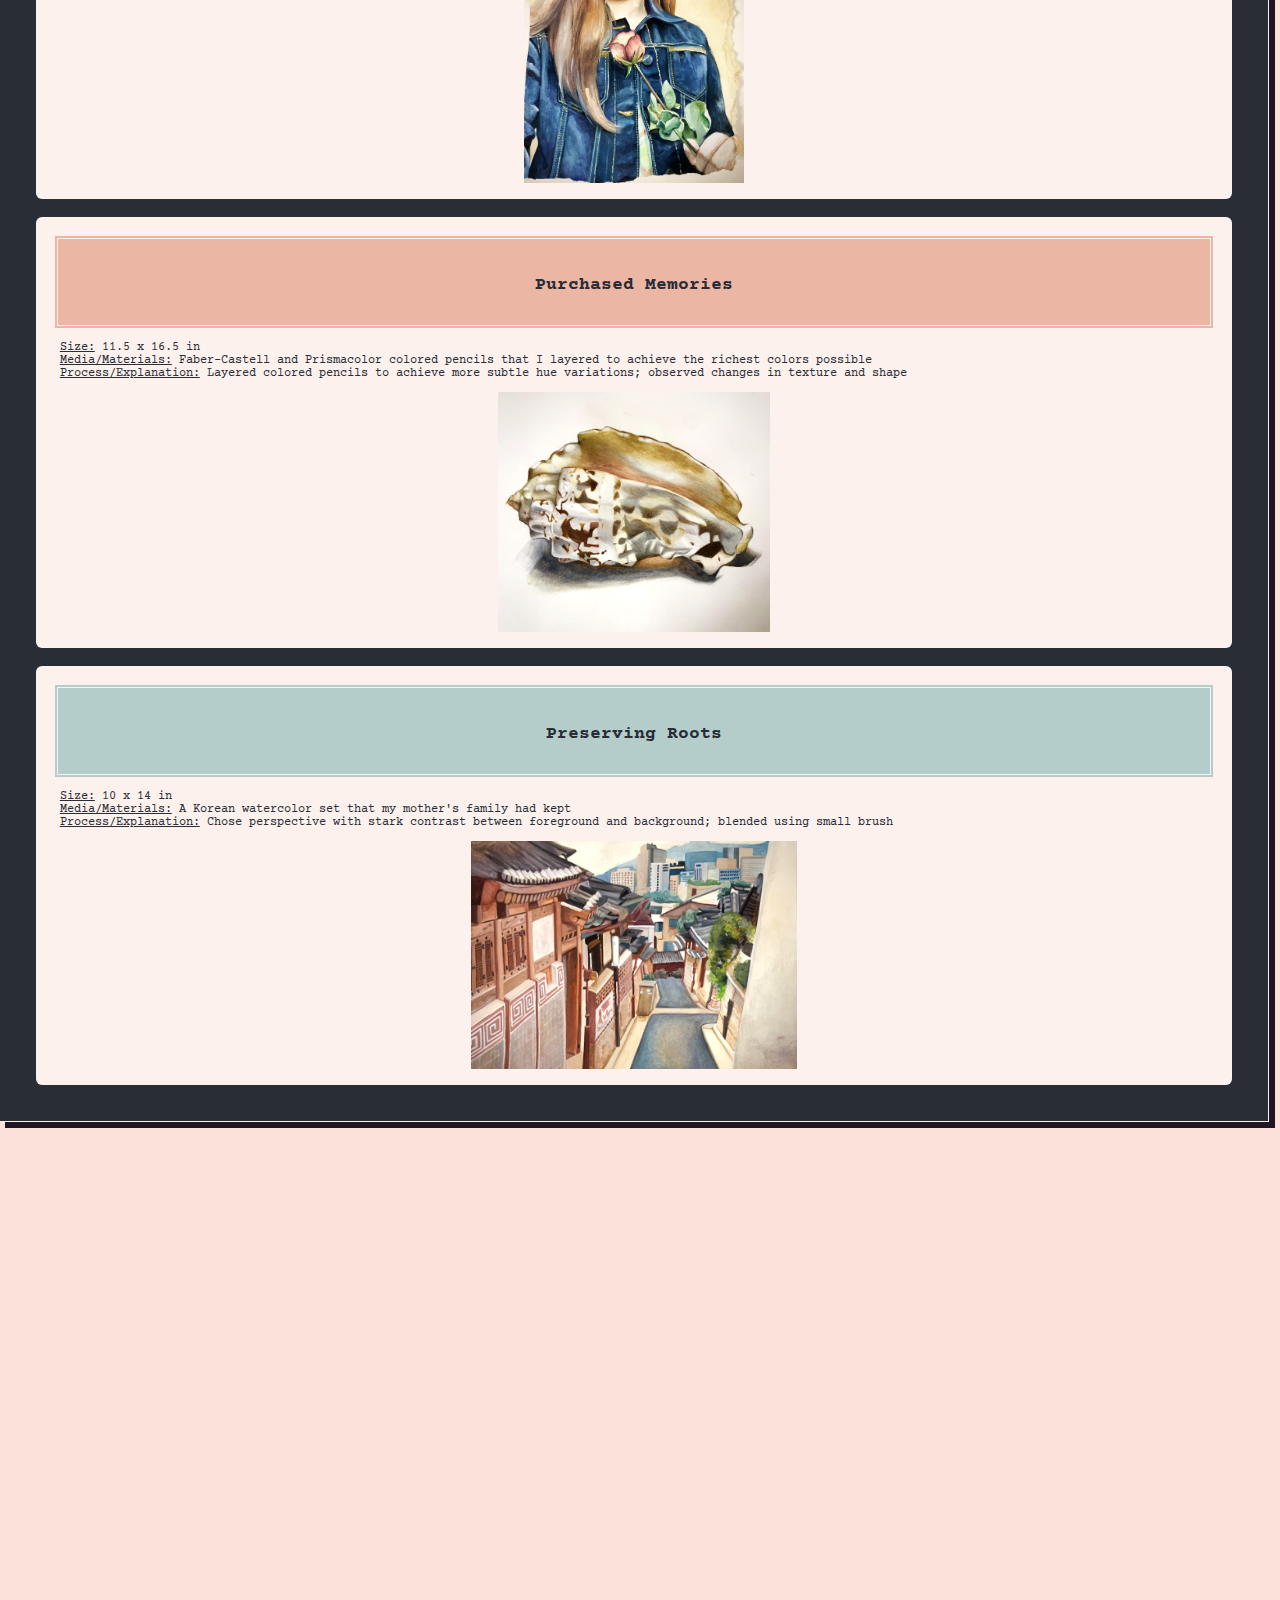
==== commit 060ae7e4: "update 13" ====
--- a/art1.html
+++ b/art1.html
@@ -138,7 +138,7 @@
                         </p>
                     </div>
                     <div class="col-lg-7">
-                        <img src="images/korea.png" height = "400">
+                        <img src="images/korea.png" height = "380">
                     </div>
                   </div>
                 </div>
--- a/style.css
+++ b/style.css
@@ -1,7 +1,7 @@
 @import url('https://fonts.googleapis.com/css2?family=Courier+Prime&family=Libre+Barcode+39+Text&family=VT323&display=swap');
 
 html {
-    zoom: 75%;
+    zoom: 60%;
 }
 body {
     text-align: center;
